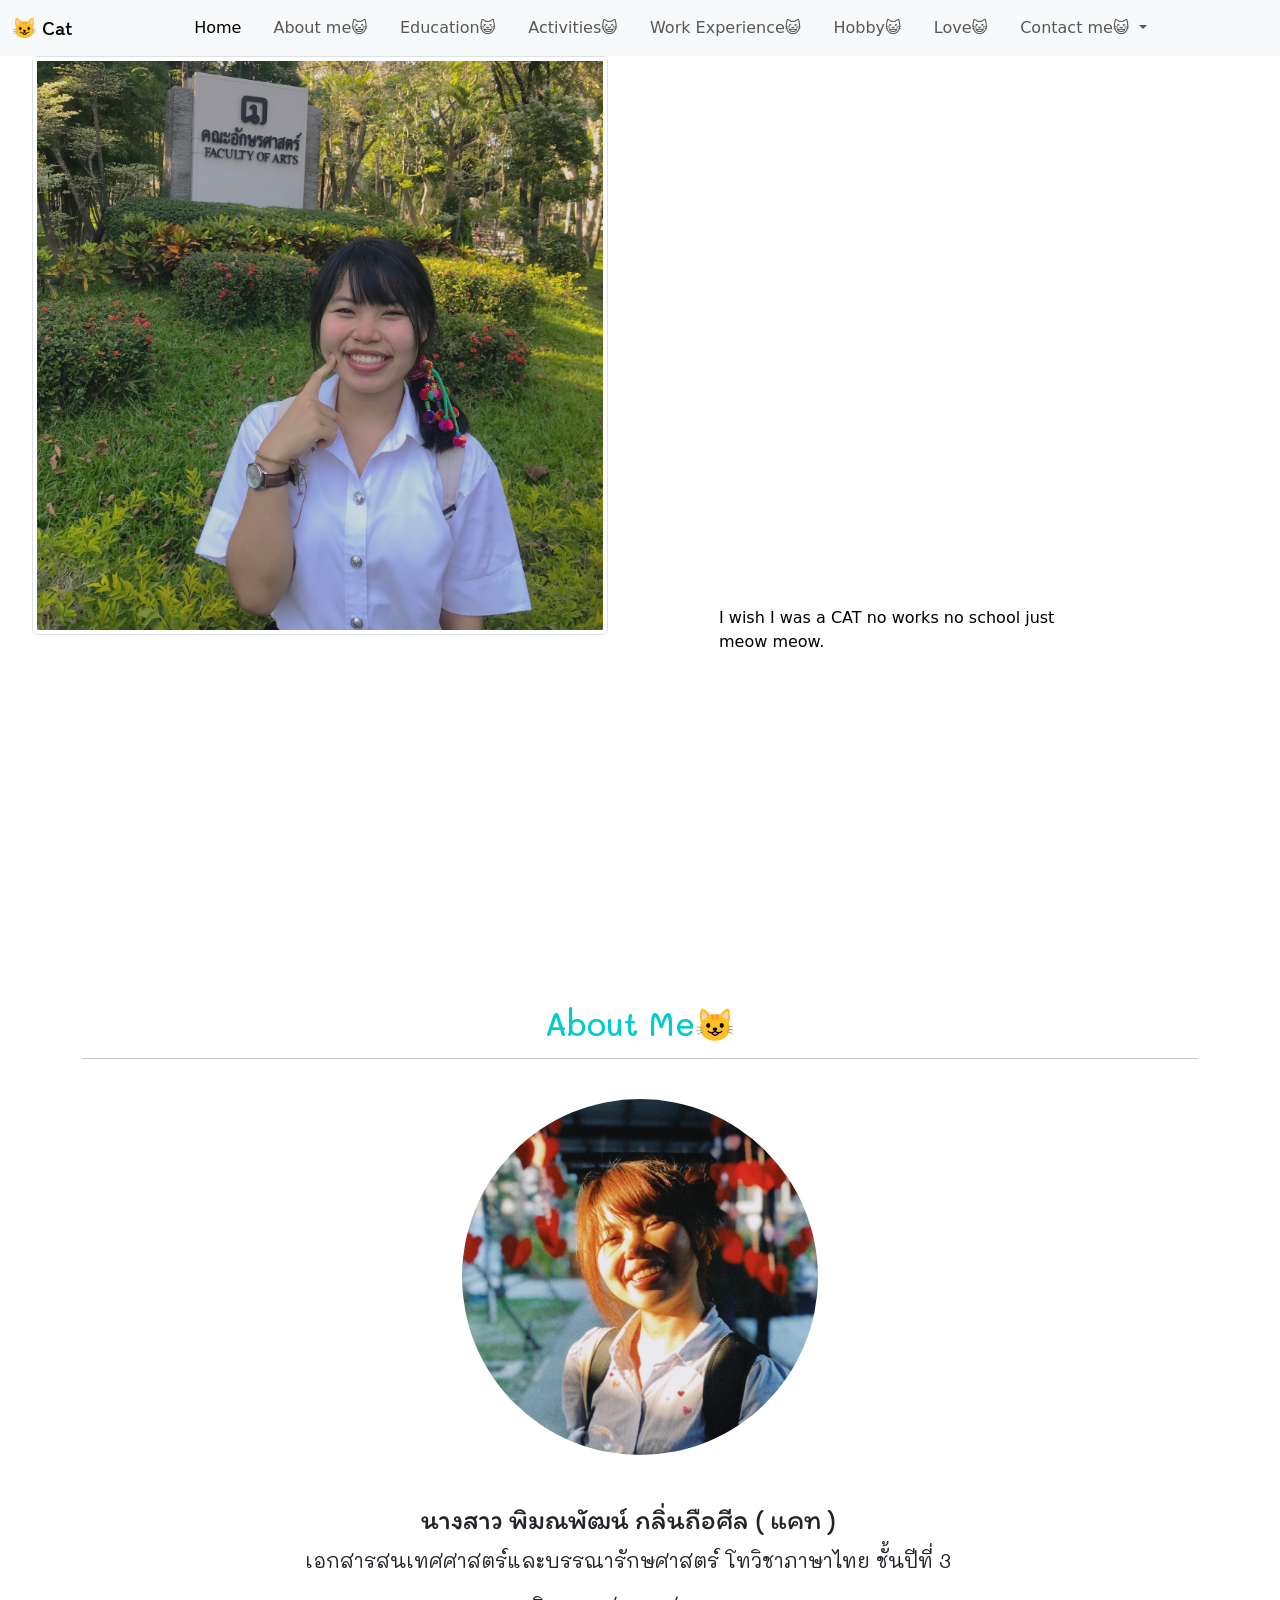
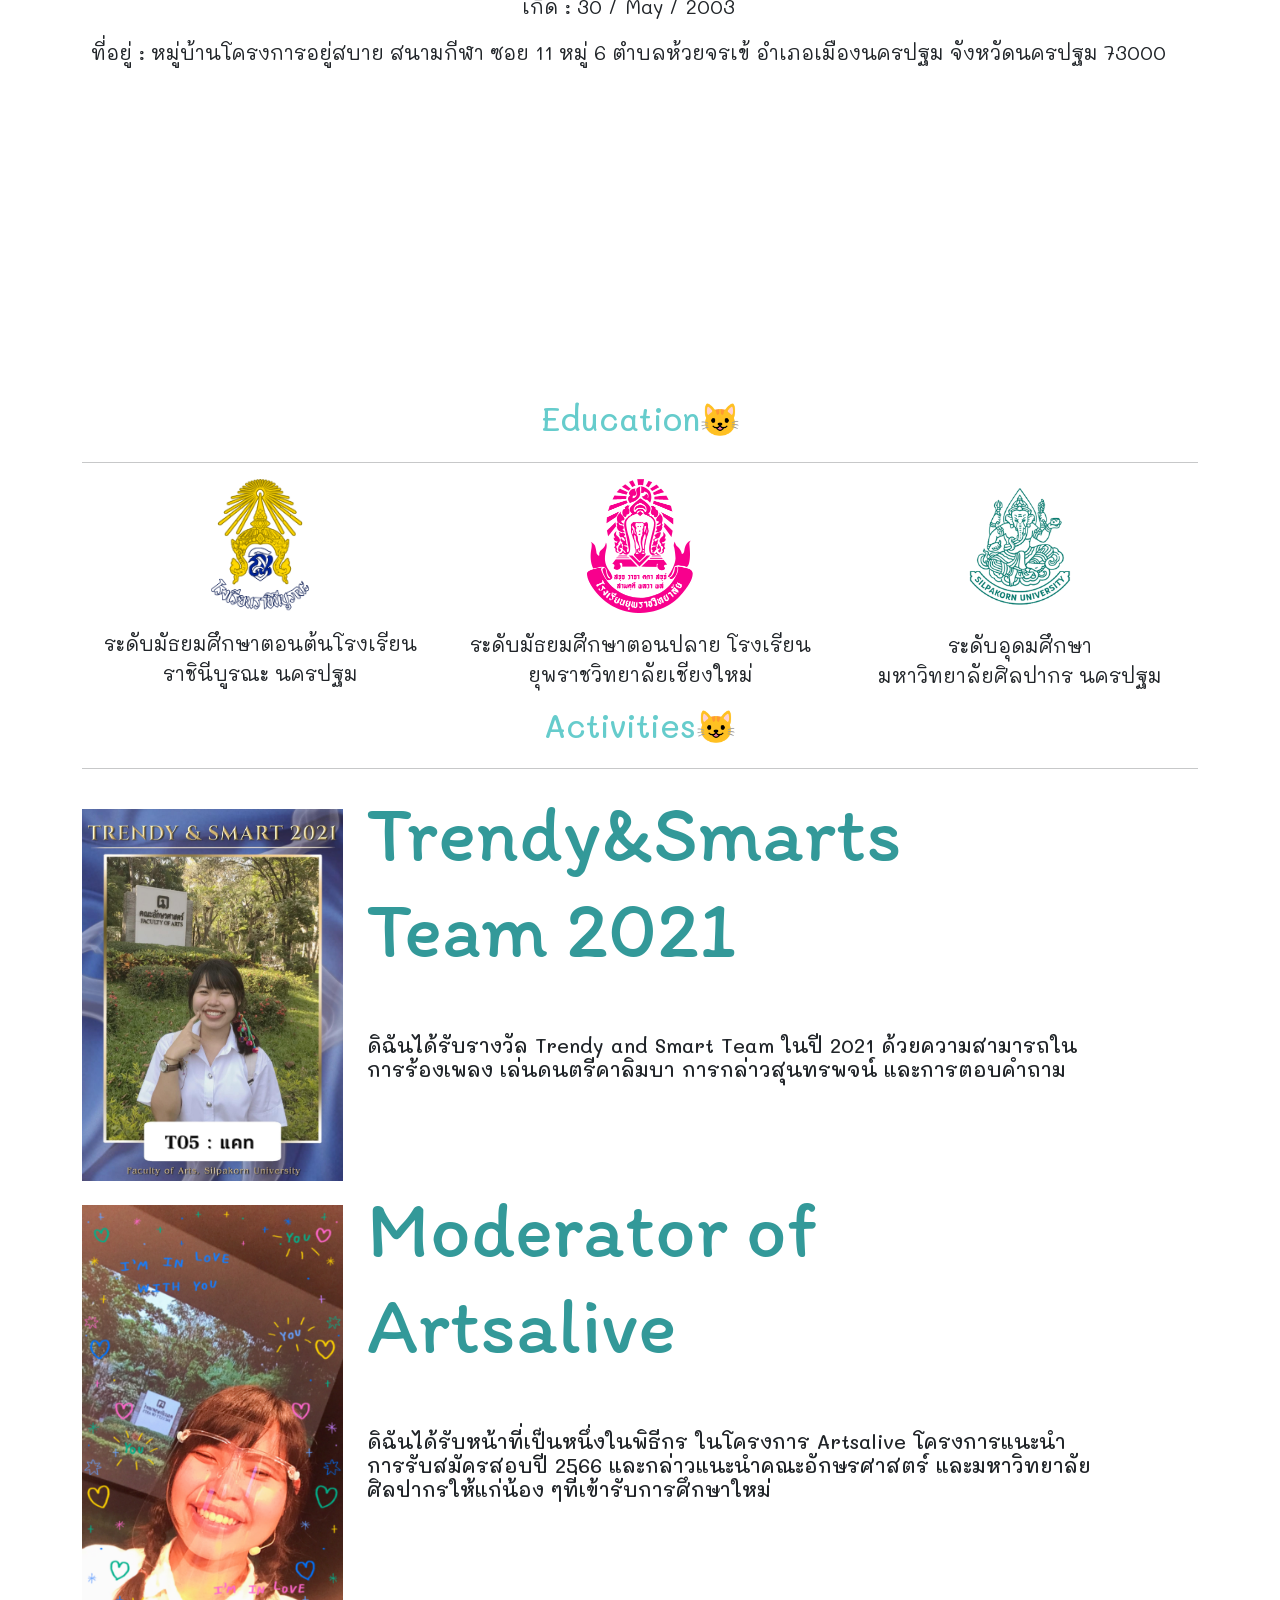
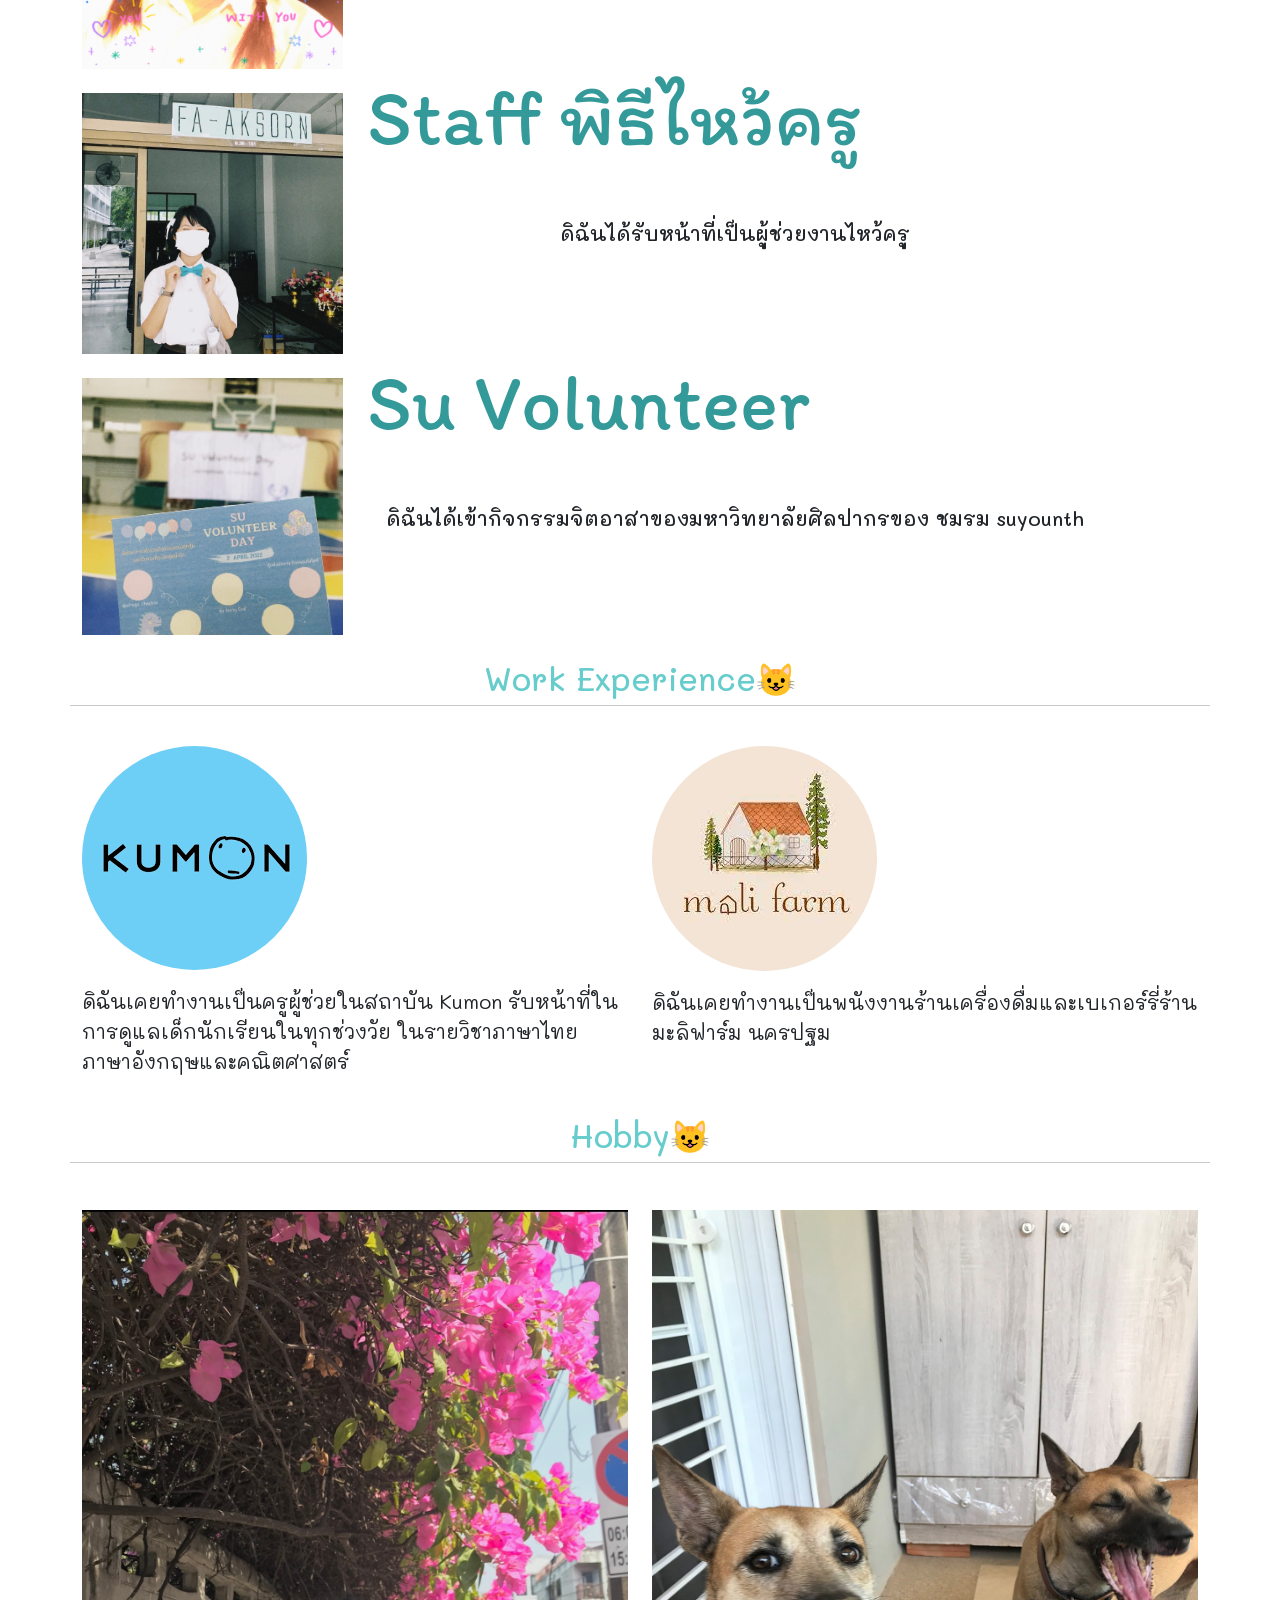
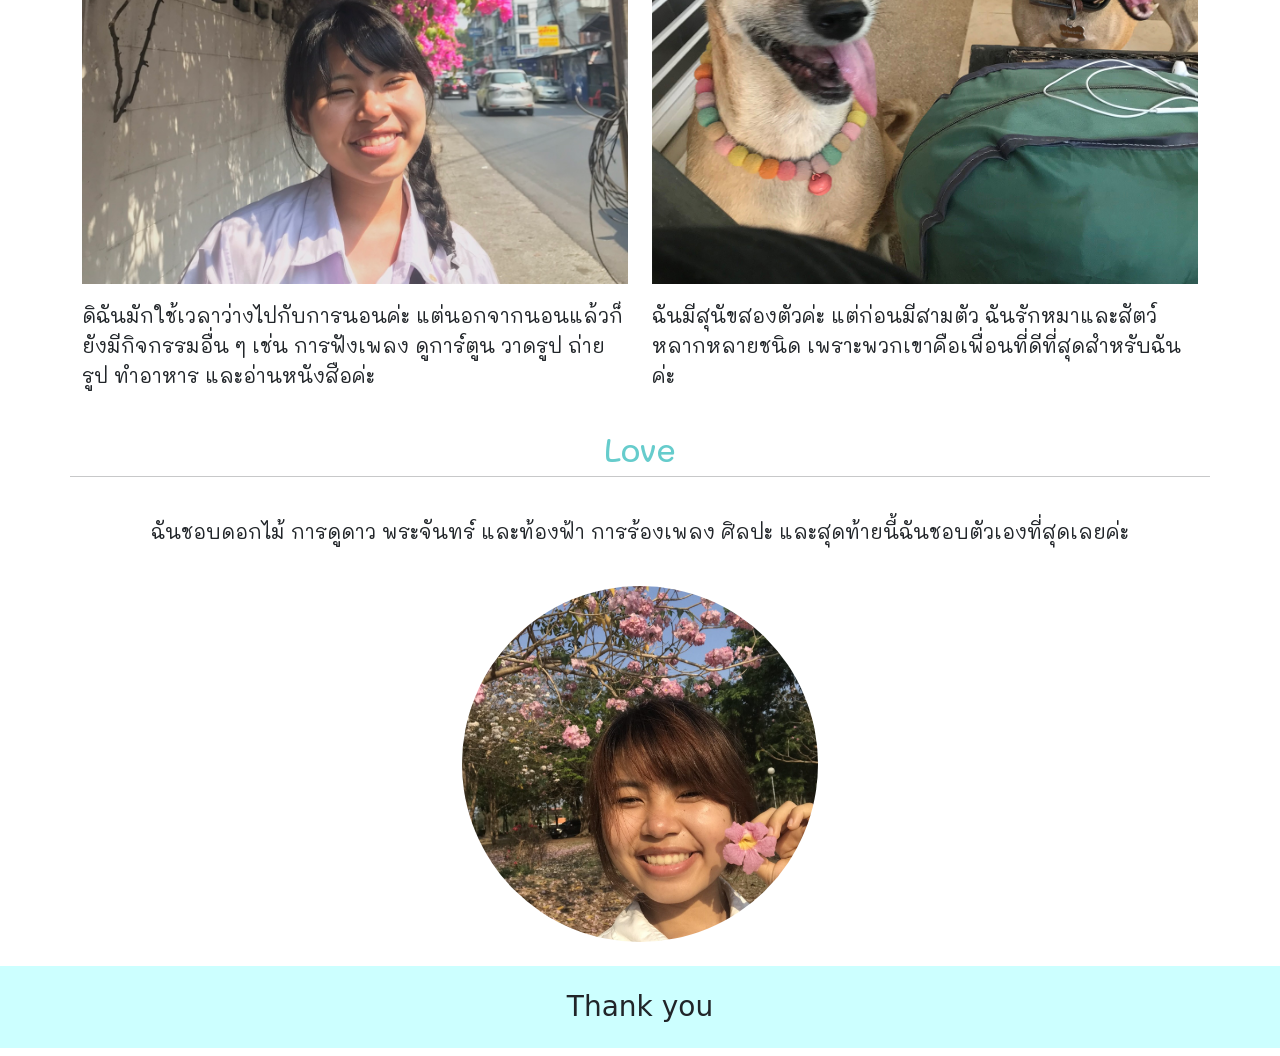
==== index.html @ d528d541 "version1" ====
<!DOCTYPE html>
<html lang="en">
  <head>
    <meta http-equiv="content-type" content="text/html; charset=utf-8">
    <meta name="viewport" content="width=device-width, initial-scale=1">
    <title>Rezume of Cat</title>
    <link href="https://cdn.jsdelivr.net/npm/bootstrap@5.3.2/dist/css/bootstrap.min.css"

      rel="stylesheet" integrity="sha384-T3c6CoIi6uLrA9TneNEoa7RxnatzjcDSCmG1MXxSR1GAsXEV/Dwwykc2MPK8M2HN"

      crossorigin="anonymous">
    <link type="text/css" rel="stylesheet" href="css/style.css">
    <link rel="preconnect" href="https://fonts.googleapis.com">
    <link rel="preconnect" href="https://fonts.gstatic.com" crossorigin="">
    <link href="https://fonts.googleapis.com/css2?family=Itim&amp;display=swap"

      rel="stylesheet">
    <link rel="preconnect" href="https://fonts.googleapis.com">
    <link rel="preconnect" href="https://fonts.gstatic.com" crossorigin="">
    <link href="https://fonts.googleapis.com/css2?family=Itim&amp;family=Mali:wght@500&amp;display=swap"

      rel="stylesheet">
  </head>
  <body>
    <nav class="navbar navbar-expand-lg navbar-light bg-light">
      <div class="container-fluid"> <a class="navbar-brand  font" href="#"> 😺
          Cat </a> <button class="navbar-toggler" type="button" data-bs-toggle="collapse"

          data-bs-target="#navbarNavAltMarkup" aria-controls="navbarNavAltMarkup"

          aria-expanded="false" aria-label="Toggle navigation"> <span class="navbar-toggler-icon"></span>
        </button>
        <div class="sidebar offcanvas offcanvas-start" id="navbarNavAltMarkup">
          <div class="navbar-nav">
            <ul class="navbar-nav justify-content-center flex-grow-1 pe-3">
              <li class="nav-item mx-2"> <a class="nav-link active" aria-current="page"

                  href="#home">Home</a> </li>
              <li class="nav-item mx-2"> <a class="nav-link" href="#aboutme">About
                  me😺</a> </li>
              <li class="nav-item mx-2"> <a class="nav-link" href="#edu">Education😺</a>
              </li>
              <li class="nav-item mx-2"> <a class="nav-link" href="#act">Activities😺</a>
              </li>
              <li class="nav-item mx-2"> <a class="nav-link" href="#work">Work
                  Experience😺</a> </li>
              <li class="nav-item mx-2"> <a class="nav-link" href="#hobby">Hobby😺</a>
              </li>
              <li class="nav-item mx-2"> <a class="nav-link" href="#love">Love😺</a>
              </li>
              <li class="nav-item dropdown mx-2"> <a class="nav-link dropdown-toggle"

                  href="#" id="navbarDropdownMenuLink" role="button" data-bs-toggle="dropdown"

                  aria-expanded="true"> Contact me😺 </a>
                <ul class="dropdown-menu" aria-labelledby="navbarDropdownMenuLink">
                  <li> <a class="dropdown-item mx-1" href="#"><img src="images/email.png"

                        alt="" class="img-fluid" width="10%">
                      Klinthuesin_p@su.ac.th </a> </li>
                  <hr>
                  <li><a class="dropdown-item" href="#"><img src="images/line.png"

                        alt="" class="img-fluid mx-1" width="10%">Pkkat30</a></li>
                  <hr>
                  <li><a class="dropdown-item" href="#"><img src="images/phone-call.png"

                        alt="" class="img-fluid  mx-1" width="10%">0121212121</a></li>
                </ul>
              </li>
            </ul>
          </div>
        </div>
      </div>
    </nav>
    <div class="bg">
      <div class="container-fluid">
        <div class="row text">
          <div class="col-6" style="text-align: center;"> <img src="images/IMG_6251.jpg"

              class="img-fluid img-thumbnail mx-auto d-block center" alt="1" title="1"><a

              name="home" id="home"></a></div>
          <div class="col-6">
            <h1 class="midtext" style="text-align: left;"> Phimonphat
              Klinthuesin</h1>
            <p class="midtext2" style="text-align: left;"> I wish I was a CAT no
              works no school just meow meow. </p>
          </div>
        </div>
      </div>
    </div>
    <div class="container mt-5">
      <h2 style="text-align: center; background-color: white;"><a id="aboutme"><span

            style="color: #00cccc;"> About Me😺 </span></a></h2>
      <hr> </div>
    <div class="bg2">
      <div class="container">
        <div class="row" style="text-align: center;">
          <div class="col-4"> </div>
          <div class="col-4 mt-4" style="text-align: center;"> <img src="images/dclassic%202566-02-15%20212607.236.JPG"

              class="circle img-fluid" alt="" width="100%"> </div>
          <div class="col-4"> </div>
          <div class="row my-5" style="text-align: center;">
            <h3 class="font">นางสาว พิมณพัฒน์ กลิ่นถือศีล ( แคท ) </h3>
            <p class="font2">เอกสารสนเทศศาสตร์และบรรณารักษศาสตร์ โทวิชาภาษาไทย
              ชั้นปีที่ 3 </p>
            <p class="font2">เกิด : 30 / May / 2003</p>
            <p class="font2"> ที่อยู่ : หมู่บ้านโครงการอยู่สบาย สนามกีฬา ซอย 11
              หมู่ 6 ตำบลห้วยจรเข้ อำเภอเมืองนครปฐม จังหวัดนครปฐม 73000 </p>
          </div>
        </div>
      </div>
    </div>
    <div class="container">
      <div class="row" style="text-align: center;">
        <h2 class="mt-4"> <a id="edu"><span style="color: #66cccc;">Education😺</span></a>
        </h2>
      </div>
      <hr>
      <div class="row">
        <div class="col-4" style="text-align: center;"> <img src="images/Rachineeburana_School_logo.png"

            class="img-fluid" alt="ๅ" title="ๅ" width="30%">
          <p class="font2 mt-3" style="text-align: center;">
            ระดับมัธยมศึกษาตอนต้นโรงเรียนราชินีบูรณะ นครปฐม</p>
        </div>
        <div class="col-4" style="text-align: center;"> <img src="images/yrc_logo.png"

            class="img-fluid" alt="1" title="1" width="30%">
          <p class="font2 mt-3" style="text-align: center;">
            ระดับมัธยมศึกษาตอนปลาย โรงเรียนยุพราชวิทยาลัยเชียงใหม่</p>
        </div>
        <div class="col-4" style="text-align: center;"> <img src="images/Silpakorn_University_Logo_02.png"

            class="img-fluid" alt="1" title="1" style="text-align: center;" width="38%">
          <p class="font2 mt-3" style="text-align: center;"> ระดับอุดมศึกษา <br>
            มหาวิทยาลัยศิลปากร นครปฐม</p>
        </div>
      </div>
      <div class="row" style="text-align: center;">
        <h2 style="text-align: center;"> <a id="act"><span style="color: #66cccc;">Activities😺</span></a>
        </h2>
      </div>
      <hr> </div>
    <div class="container">
      <div class="row">
        <div class=" mt-4 col-3"> <img src="images/IMG_7369.JPG" class="img-fluid"

            alt="11" title="11"></div>
        <div class="col-8 h2 font2"><span style="color: #339999;">
            <h1> Trendy&amp;Smarts Team 2021 </h1>
          </span> <br>
          <p class="mt-4 text2"> ดิฉันได้รับรางวัล Trendy and Smart Team ในปี
            2021 ด้วยความสามารถในการร้องเพลง เล่นดนตรีคาลิมบา การกล่าวสุนทรพจน์
            และการตอบคำถาม</p>
        </div>
        <div class="col-1"> </div>
      </div>
      <div class="row">
        <div class=" mt-4 col-3"><img src="images/F435AF2B-922D-4D1D-9047-F5ABEBE3564E.JPG"

            class="img-fluid" alt="2" title="2"></div>
        <div class="col-8 h2 font2"><span style="color: #339999;">
            <h1> Moderator of Artsalive </h1>
          </span> <br>
          <p class="mt-4 text2"> ดิฉันได้รับหน้าที่เป็นหนึ่งในพิธีกร ในโครงการ
            Artsalive โครงการแนะนำการรับสมัครสอบปี 2566
            และกล่าวแนะนำคณะอักษรศาสตร์ และมหาวิทยาลัยศิลปากรให้แก่น้อง
            ๆที่เข้ารับการศึกษาใหม่</p>
        </div>
      </div>
      <div class="row">
        <div class=" mt-4 col-3"><img src="images/C83089A1-8E80-4D71-9F7D-AB885916474B.JPG"

            class="img-fluid" alt="3" title="3"></div>
        <div class="col-8 h2 font2"><span style="color: #339999;">
            <h1> Staff พิธีไหว้ครู </h1>
          </span> <br>
          <p class="mt-4 text2"> ดิฉันได้รับหน้าที่เป็นผู้ช่วยงานไหว้ครู </p>
        </div>
      </div>
      <div class="row">
        <div class=" mt-4 col-3"><img src="images/IMG_3889.jpg" class="img-fluid"

            alt="1" title="1"></div>
        <div class="col-8 h2
                    font2"><span style="color: #339999;">
            <h1> Su Volunteer </h1>
          </span> <br>
          <p class="mt-4 text2">
            ดิฉันได้เข้ากิจกรรมจิตอาสาของมหาวิทยาลัยศิลปากรของ ชมรม suyounth </p>
        </div>
      </div>
      <div class="row" style="text-align: center;">
        <h2 style="text-align: center;" class="mt-4"> <a id="work"><span style="color: #66cccc;">Work
              Experience😺</span></a> </h2>
        <hr> </div>
      <div class="row">
        <div class="mt-4 col-6"> <img src="images/IMG_7362.PNG" class="circle img-fluid"

            alt="1" title="1"><br>
          <p class="mt-3 font2"> ดิฉันเคยทำงานเป็นครูผู้ช่วยในสถาบัน Kumon
            รับหน้าที่ในการดูแลเด็กนักเรียนในทุกช่วงวัย ในรายวิชาภาษาไทย
            ภาษาอังกฤษและคณิตศาสตร์ </p>
        </div>
        <div class="mt-4 col-6"><img src="images/IMG_7363.JPG" class="circle img-fluid"

            alt="2" title="2"><br>
          <p class="mt-3 font2">
            ดิฉันเคยทำงานเป็นพนังงานร้านเครื่องดื่มและเบเกอร์รี่ร้านมะลิฟาร์ม
            นครปฐม </p>
        </div>
      </div>
      <div class="row" style="text-align: center;">
        <h2 style="text-align: center;" class="mt-4"> <a id="hobby"><span style="color: #66cccc;">Hobby😺</span></a>
        </h2>
        <hr><br>
      </div>
      <div class="row">
        <div class="mt-4 col-6"><img src="images/IMG_3855.jpg" class="img-fluid"

            alt="1" title="1">
          <p class="pt-3 font2"> ดิฉันมักใช้เวลาว่างไปกับการนอนค่ะ
            แต่นอกจากนอนแล้วก็ยังมีกิจกรรมอื่น ๆ เช่น การฟังเพลง ดูการ์ตูน
            วาดรูป ถ่ายรูป ทำอาหาร และอ่านหนังสือค่ะ </p>
        </div>
        <div class="mt-4 col-6"><img src="images/tongdee.jpg" class="img-fluid"

            cl="">
          <p class="pt-3 font2"> ฉันมีสุนัขสองตัวค่ะ แต่ก่อนมีสามตัว
            ฉันรักหมาและสัตว์หลากหลายชนิด
            เพราะพวกเขาคือเพื่อนที่ดีที่สุดสำหรับฉันค่ะ </p>
        </div>
      </div>
      <div class="row" style="text-align: center;">
        <h2 style="text-align: center;" class="mt-4"> <a id="love"><span style="color: #66cccc;">Love</span></a>
        </h2>
        <hr><br>
        <p class="pt-3 font2"> ฉันชอบดอกไม้ การดูดาว พระจันทร์ และท้องฟ้า
          การร้องเพลง ศิลปะ และสุดท้ายนี้ฉันชอบตัวเองที่สุดเลยค่ะ </p>
      </div>
      <div class="row">
        <div class="col-4"> </div>
        <div class="col-4 mt-4" style="text-align: center;"> <img src="images/IMG_3892.jpg"

            class="circle img-fluid" width="100%"> </div>
        <div class="col-4"> </div>
      </div>
    </div>
    <script src="https://cdn.jsdelivr.net/npm/bootstrap@5.3.2/dist/js/bootstrap.bundle.min.js"

integrity="sha384-C6RzsynM9kWDrMNeT87bh95OGNyZPhcTNXj1NW7RuBCsyN/o0jlpcV8Qyq46cDfL"

crossorigin="anonymous"></script>
    <footer class="page-footer mt-4">
      <h3 style="text-align: center;" class="py-4"> Thank you </h3>
    </footer>
  </body>
</html>
---- css/style.css ----
.bg{background-image: url("../images/IMG_7397.jpg");
height: 100vh;
width: 100%;
  background-size: cover;
}

.bg2{background-image: url("../images/IMG_7398.jpg");
height: 100vh;
width: 100%;
background-size: cover;
}

.font {font-family: 'Itim', cursive;
}

.center {
    display: block;
  margin: auto;
  width: 93.5%;
  vertical-align: middle;
display: flex;
justify-content: center;
 align-items: center;
  margin-top: 0;
}

.midtext { margin-left: 10px;
  color:white;
  position: absolute;
  top: 50%;
  left: 70%;
  -ms-transform: translate(-50%, -50%);
  transform: translate(-50%, -50%); }

.midtext2 { margin-left: 10px;
  color: black;


  position: absolute;
  top: 70%;
  left: 70%;
  -ms-transform: translate(-50%, -50%);
  transform: translate(-50%, -50%); }

h1 {font-family: 'Itim', cursive;
  font-size: 80px;}
  
h2{ font-family: 'Mali', cursive;}

.circle {
  border-radius: 50%;
}

.font2 { font-family: 'Mali', cursive;
  font-size: 20px;
}

.text2 {    vertical-align: middle;
display: flex;
justify-content: center;
 align-items: center; }

.cream {background-color: #D9EAE4; }

.page-footer {
        background-color: #ccffff;
    }
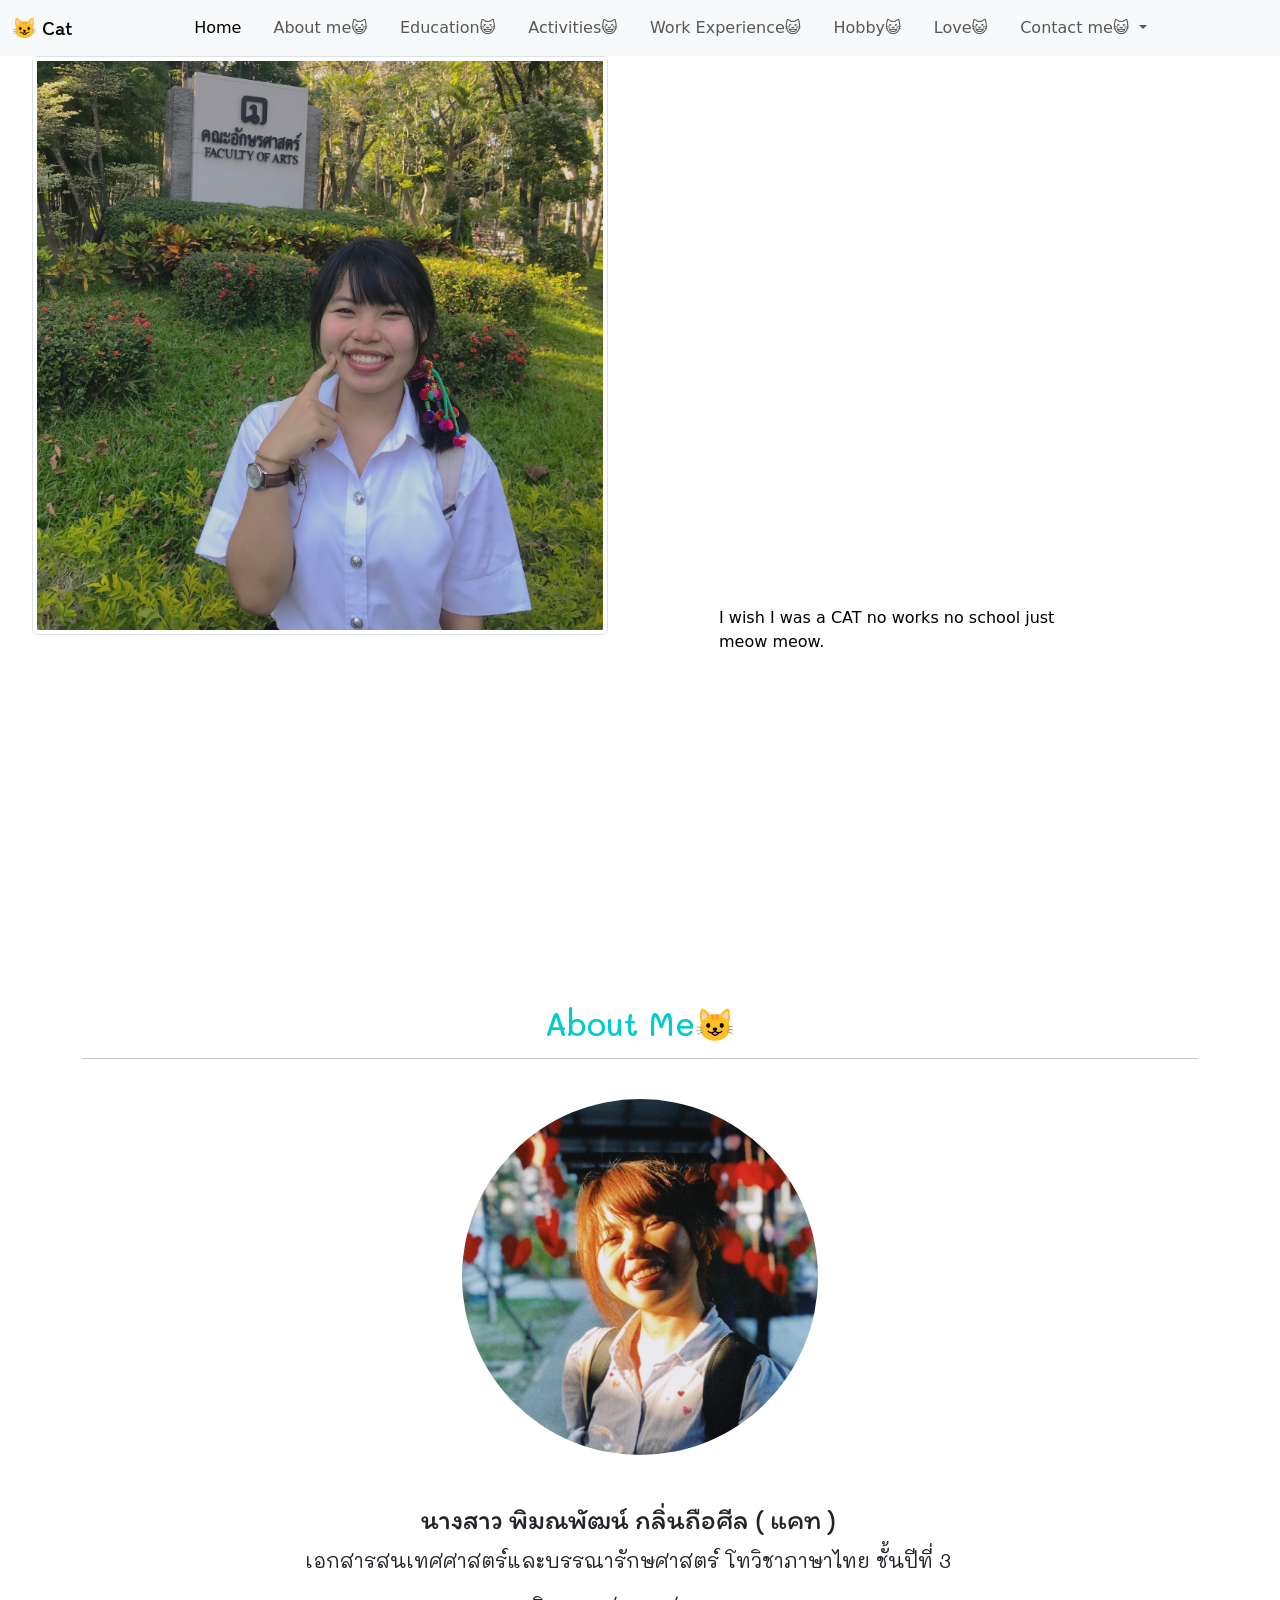
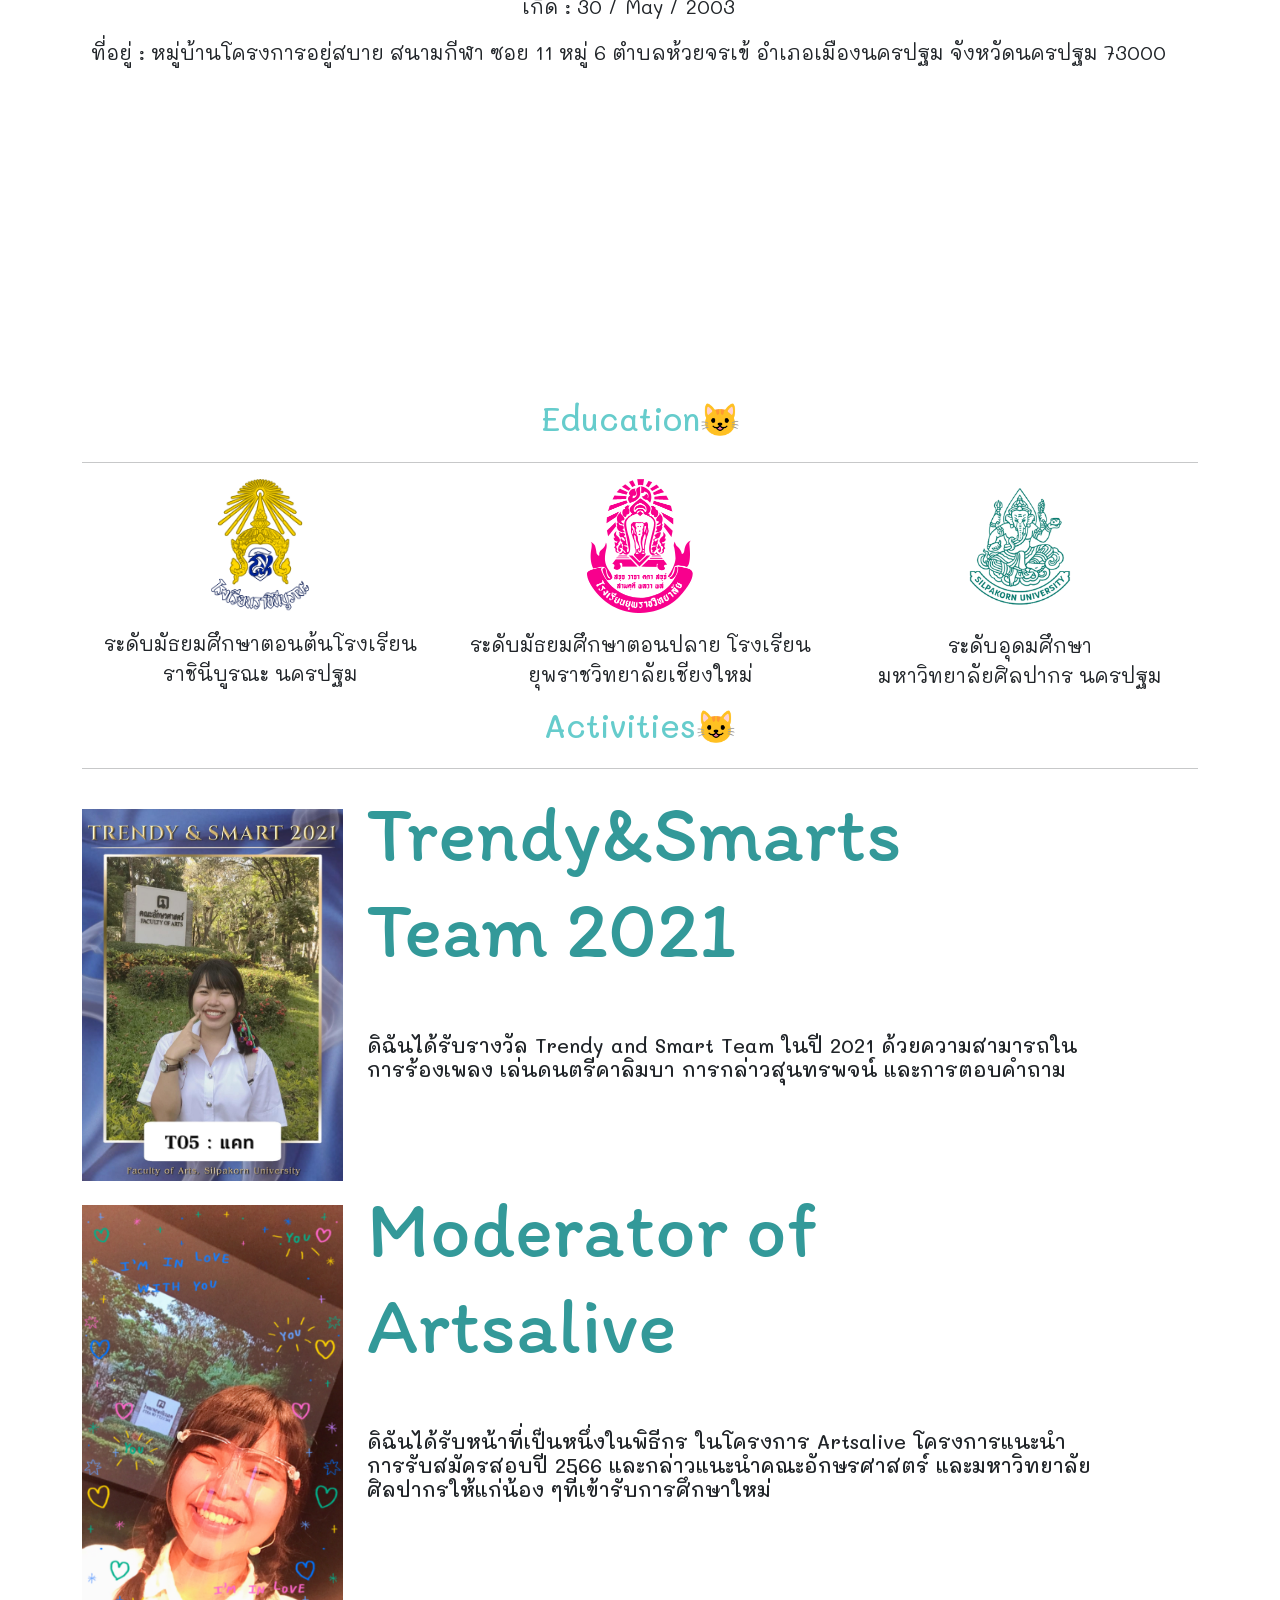
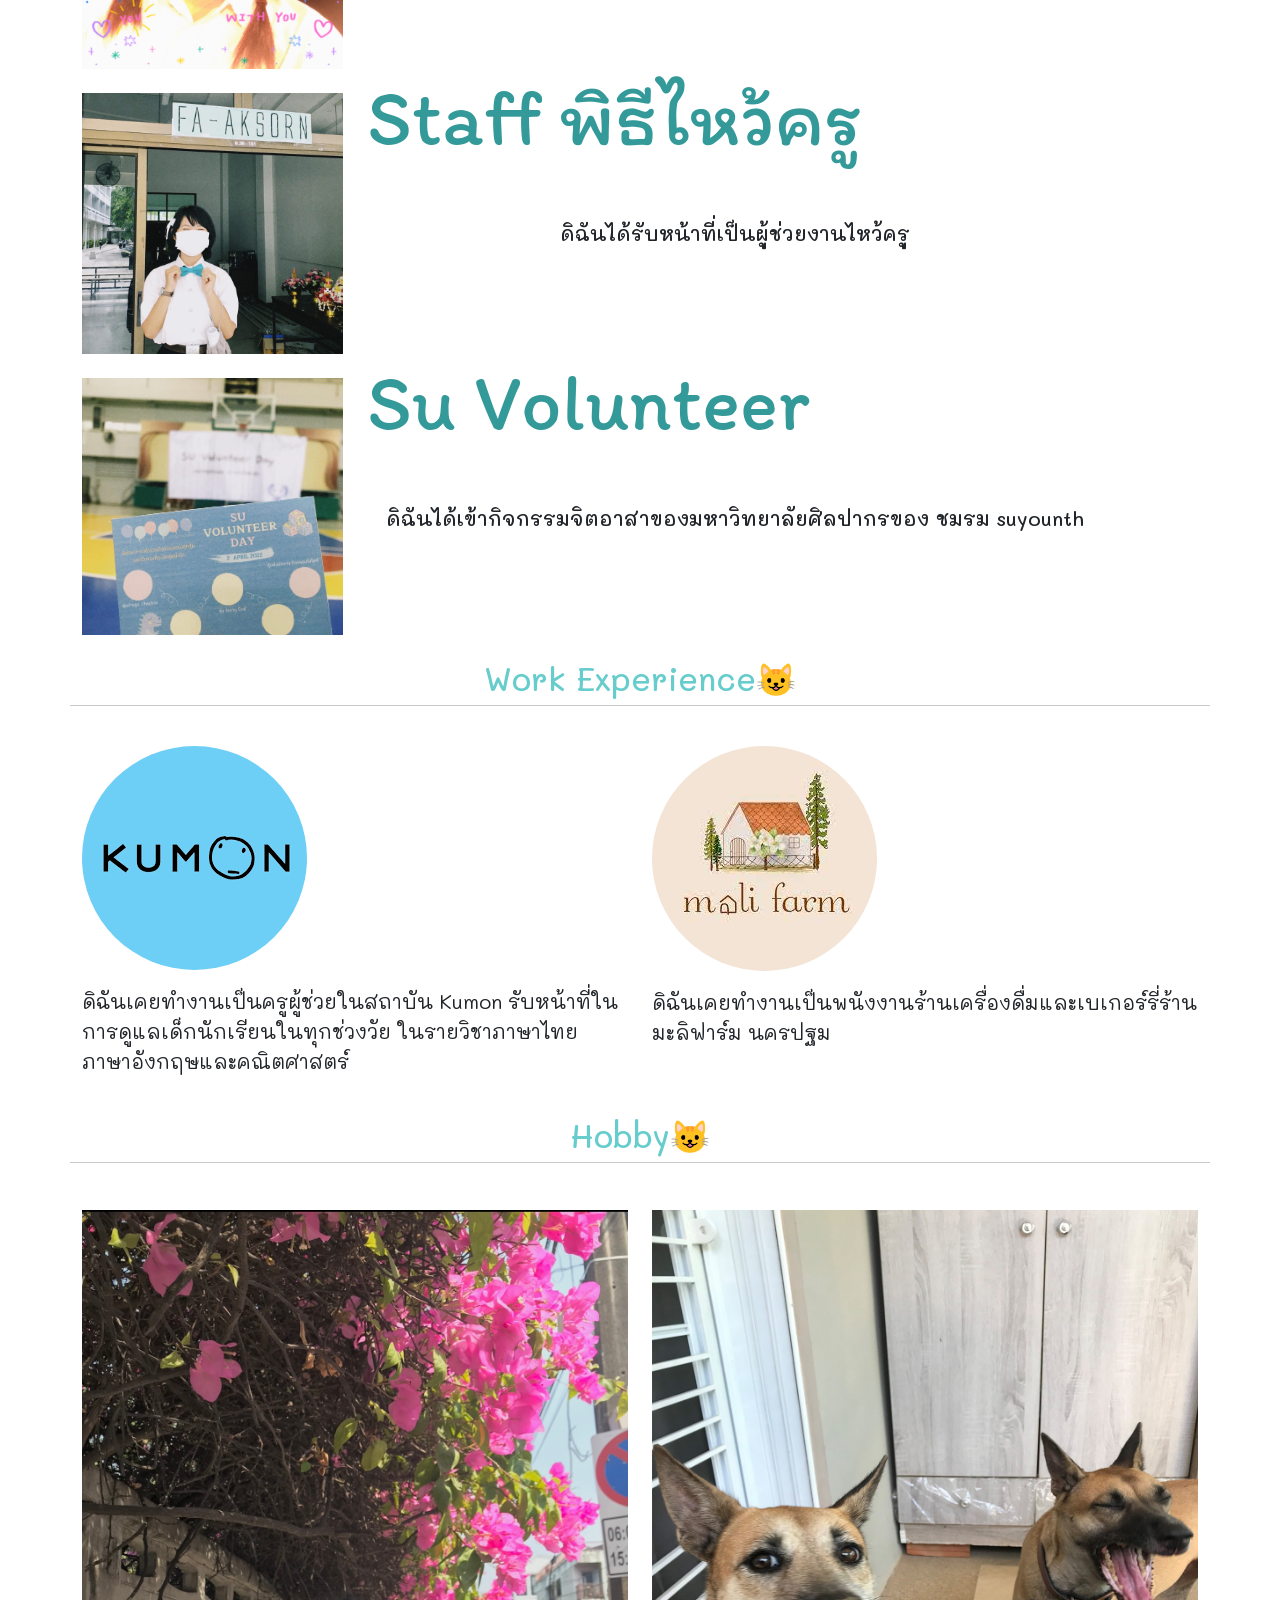
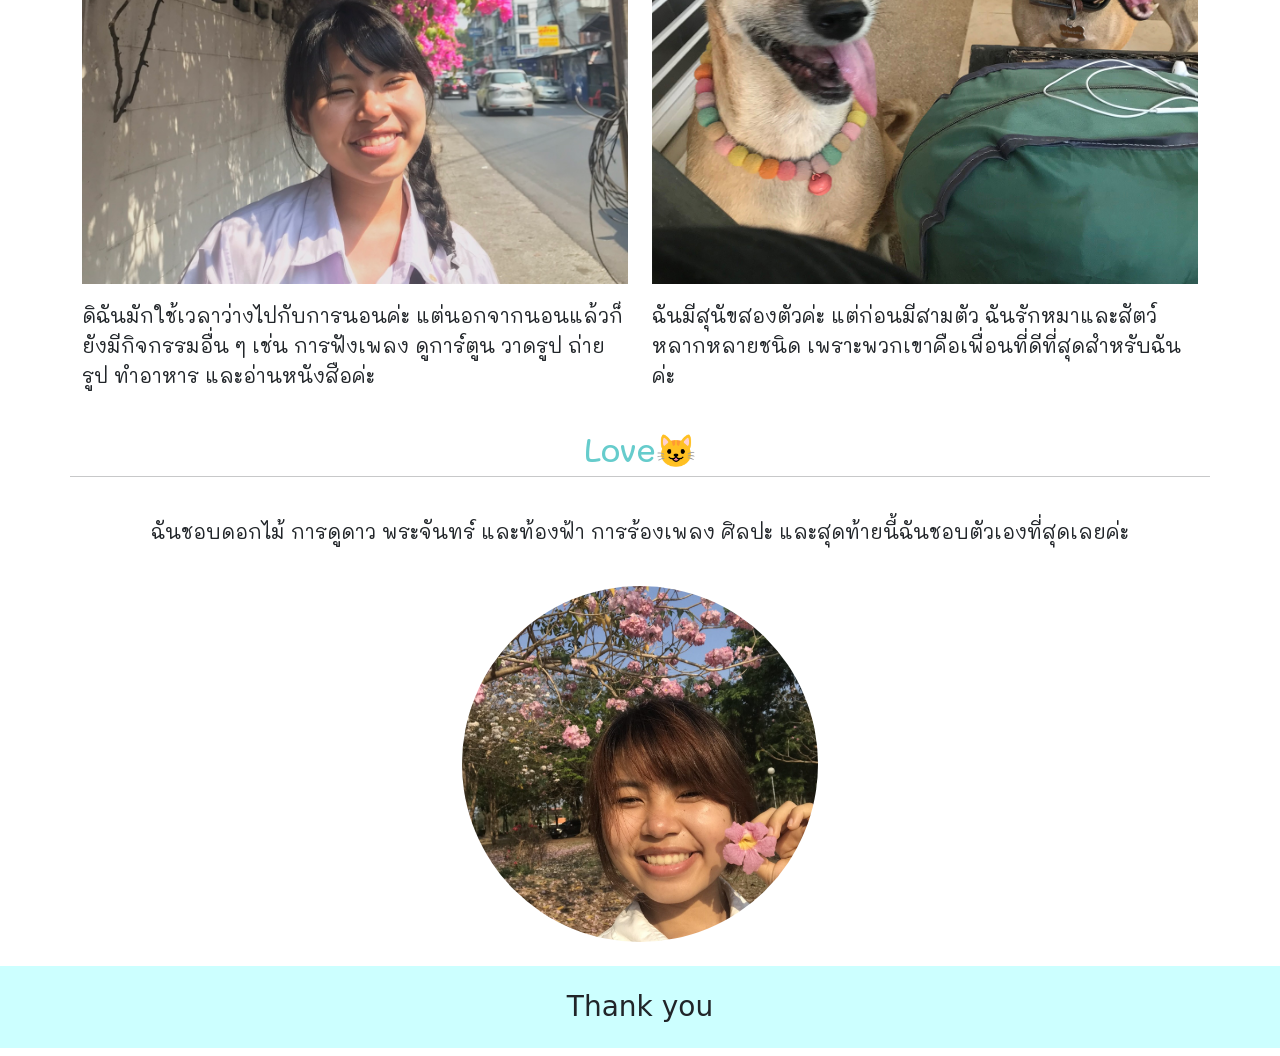
==== commit d9f7aa89: "Ver2 Add new" ====
--- a/index.html
+++ b/index.html
@@ -236,7 +236,7 @@
         </div>
       </div>
       <div class="row" style="text-align: center;">
-        <h2 style="text-align: center;" class="mt-4"> <a id="love"><span style="color: #66cccc;">Love</span></a>
+        <h2 style="text-align: center;" class="mt-4"> <a id="love"><span style="color: #66cccc;">Love😺</span></a>
         </h2>
         <hr><br>
         <p class="pt-3 font2"> ฉันชอบดอกไม้ การดูดาว พระจันทร์ และท้องฟ้า
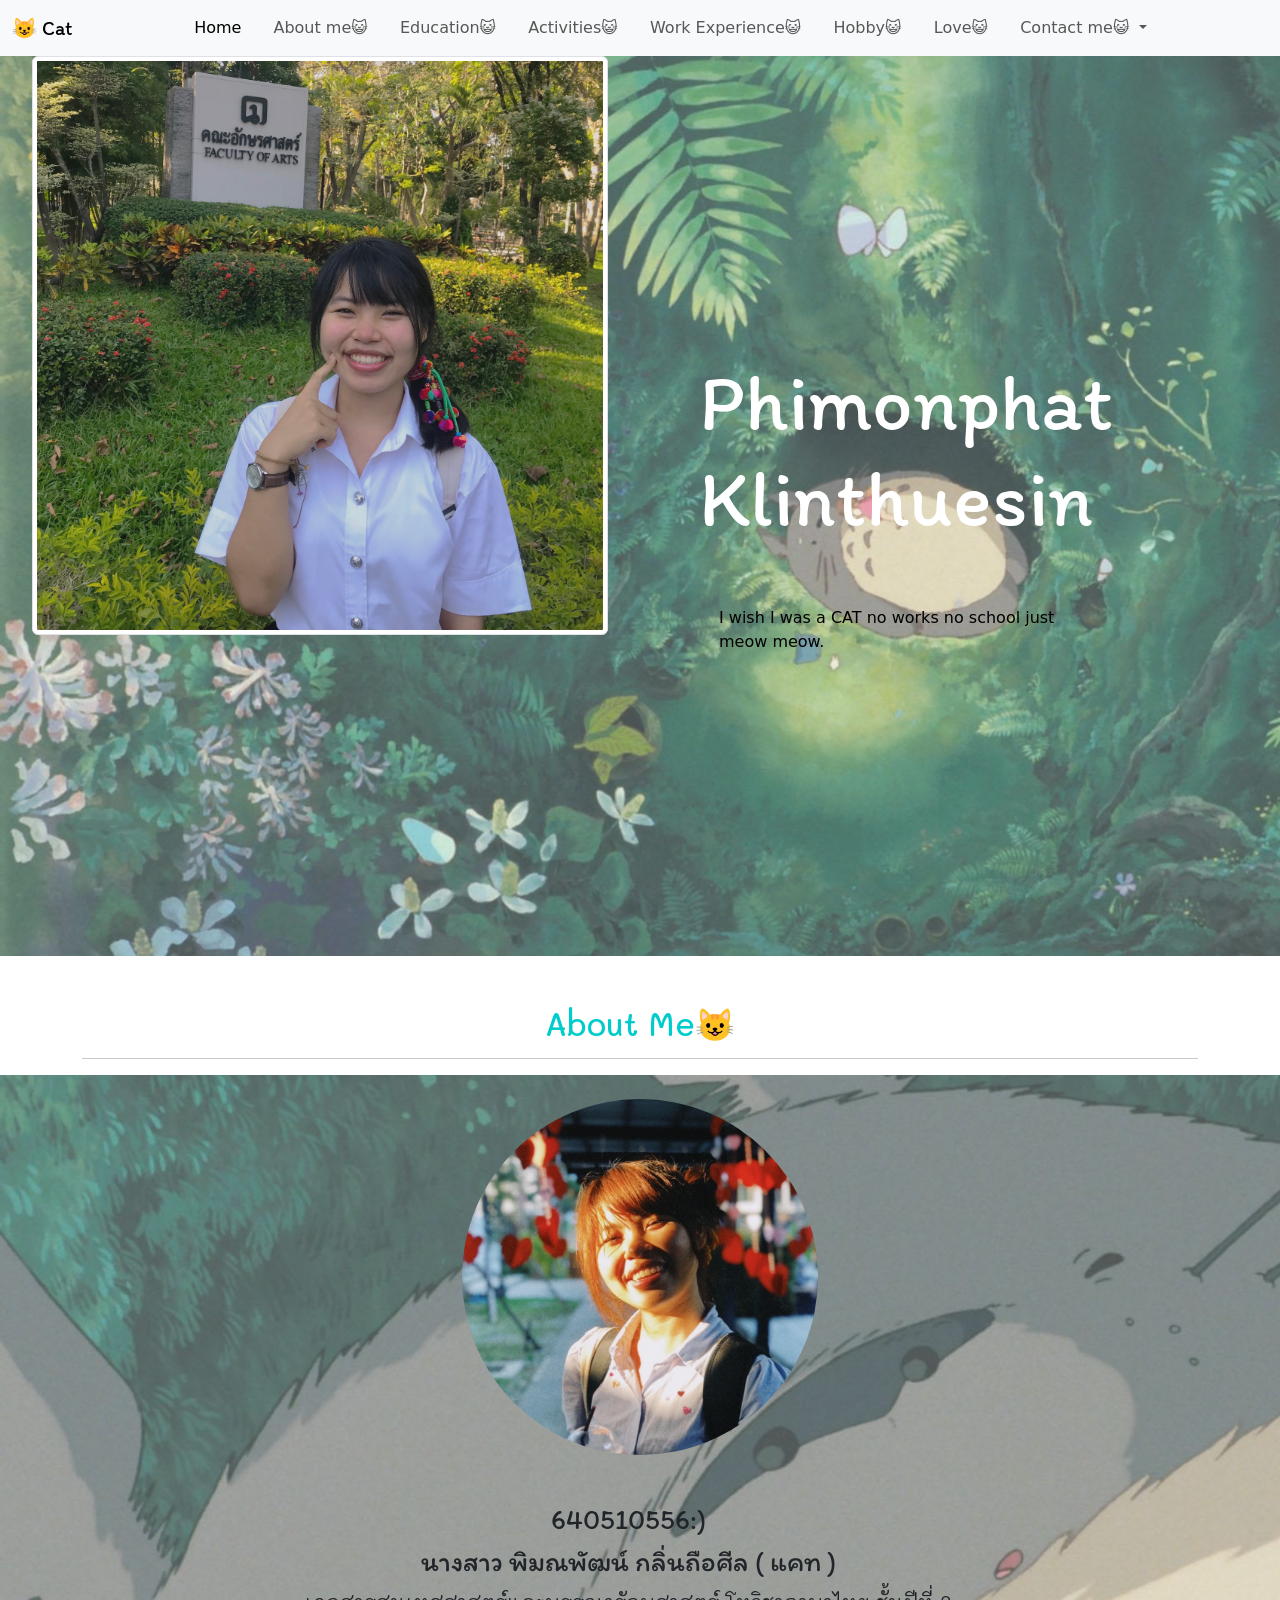
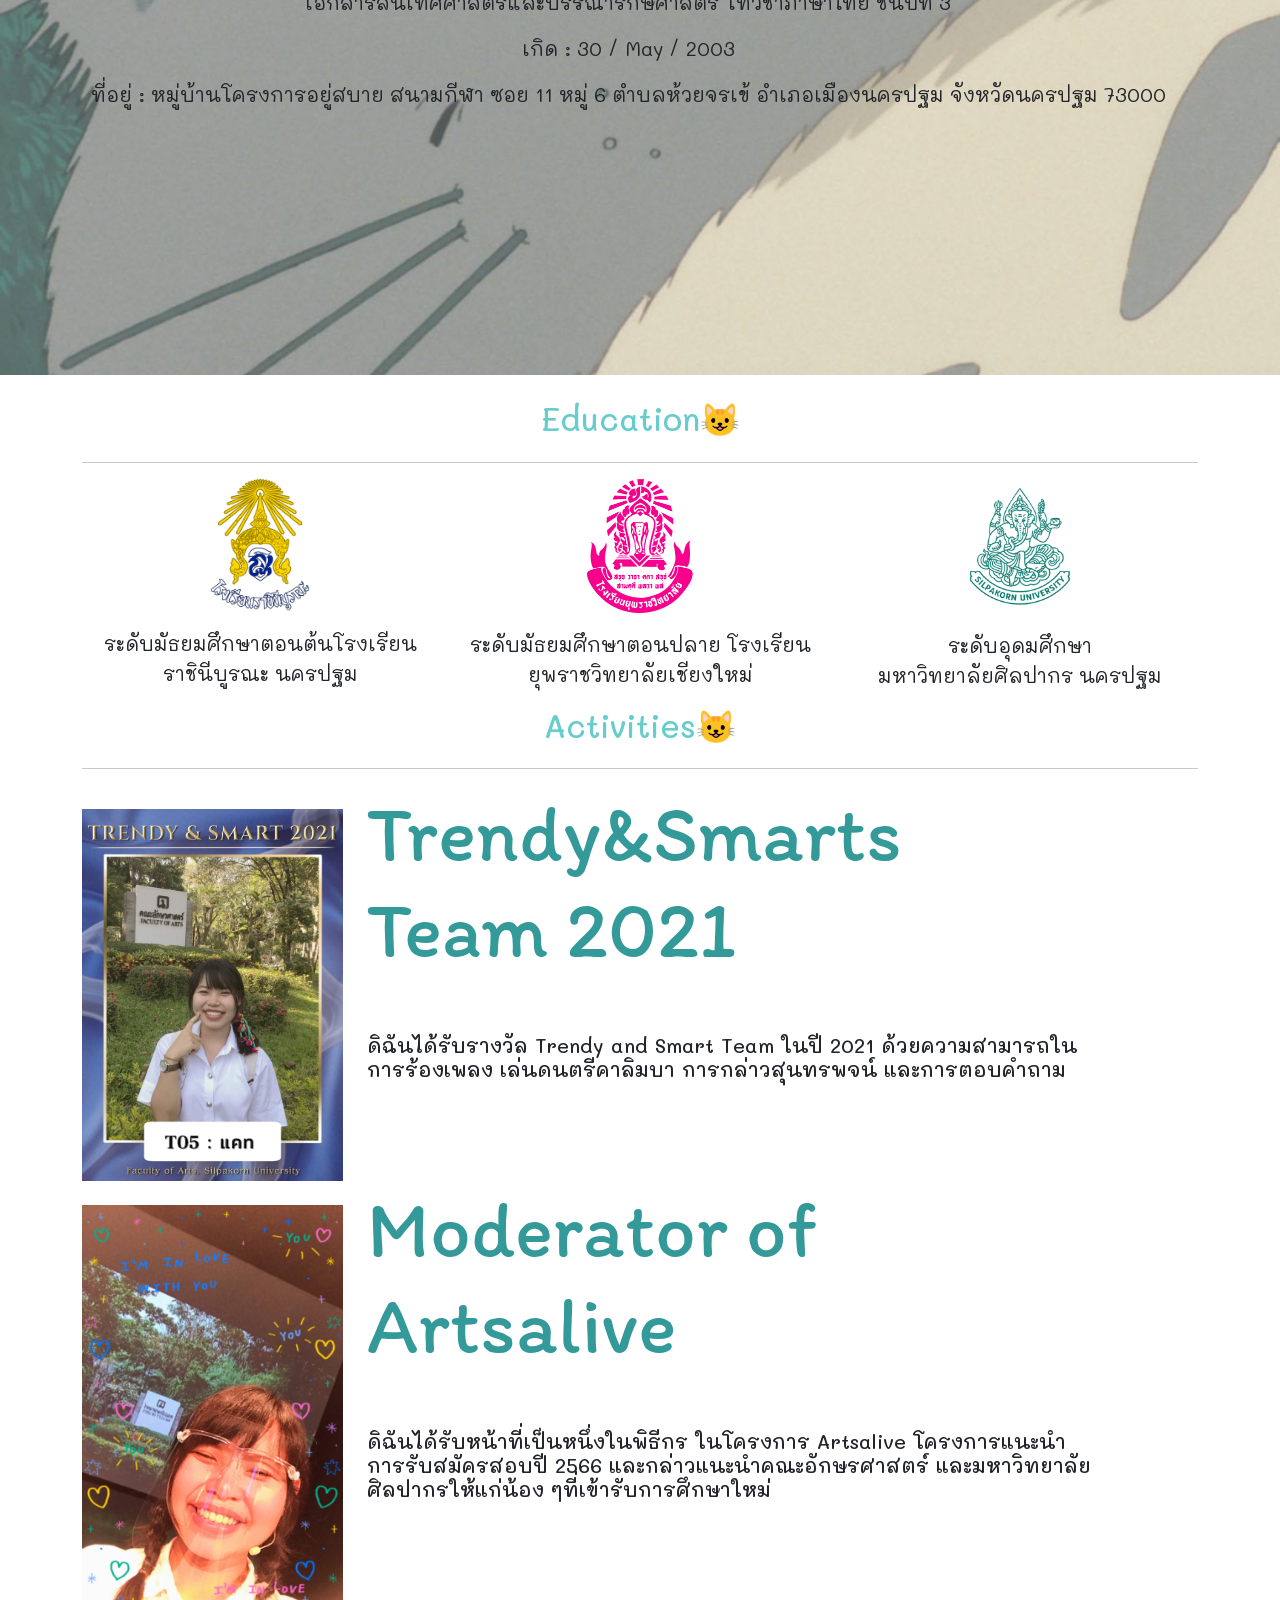
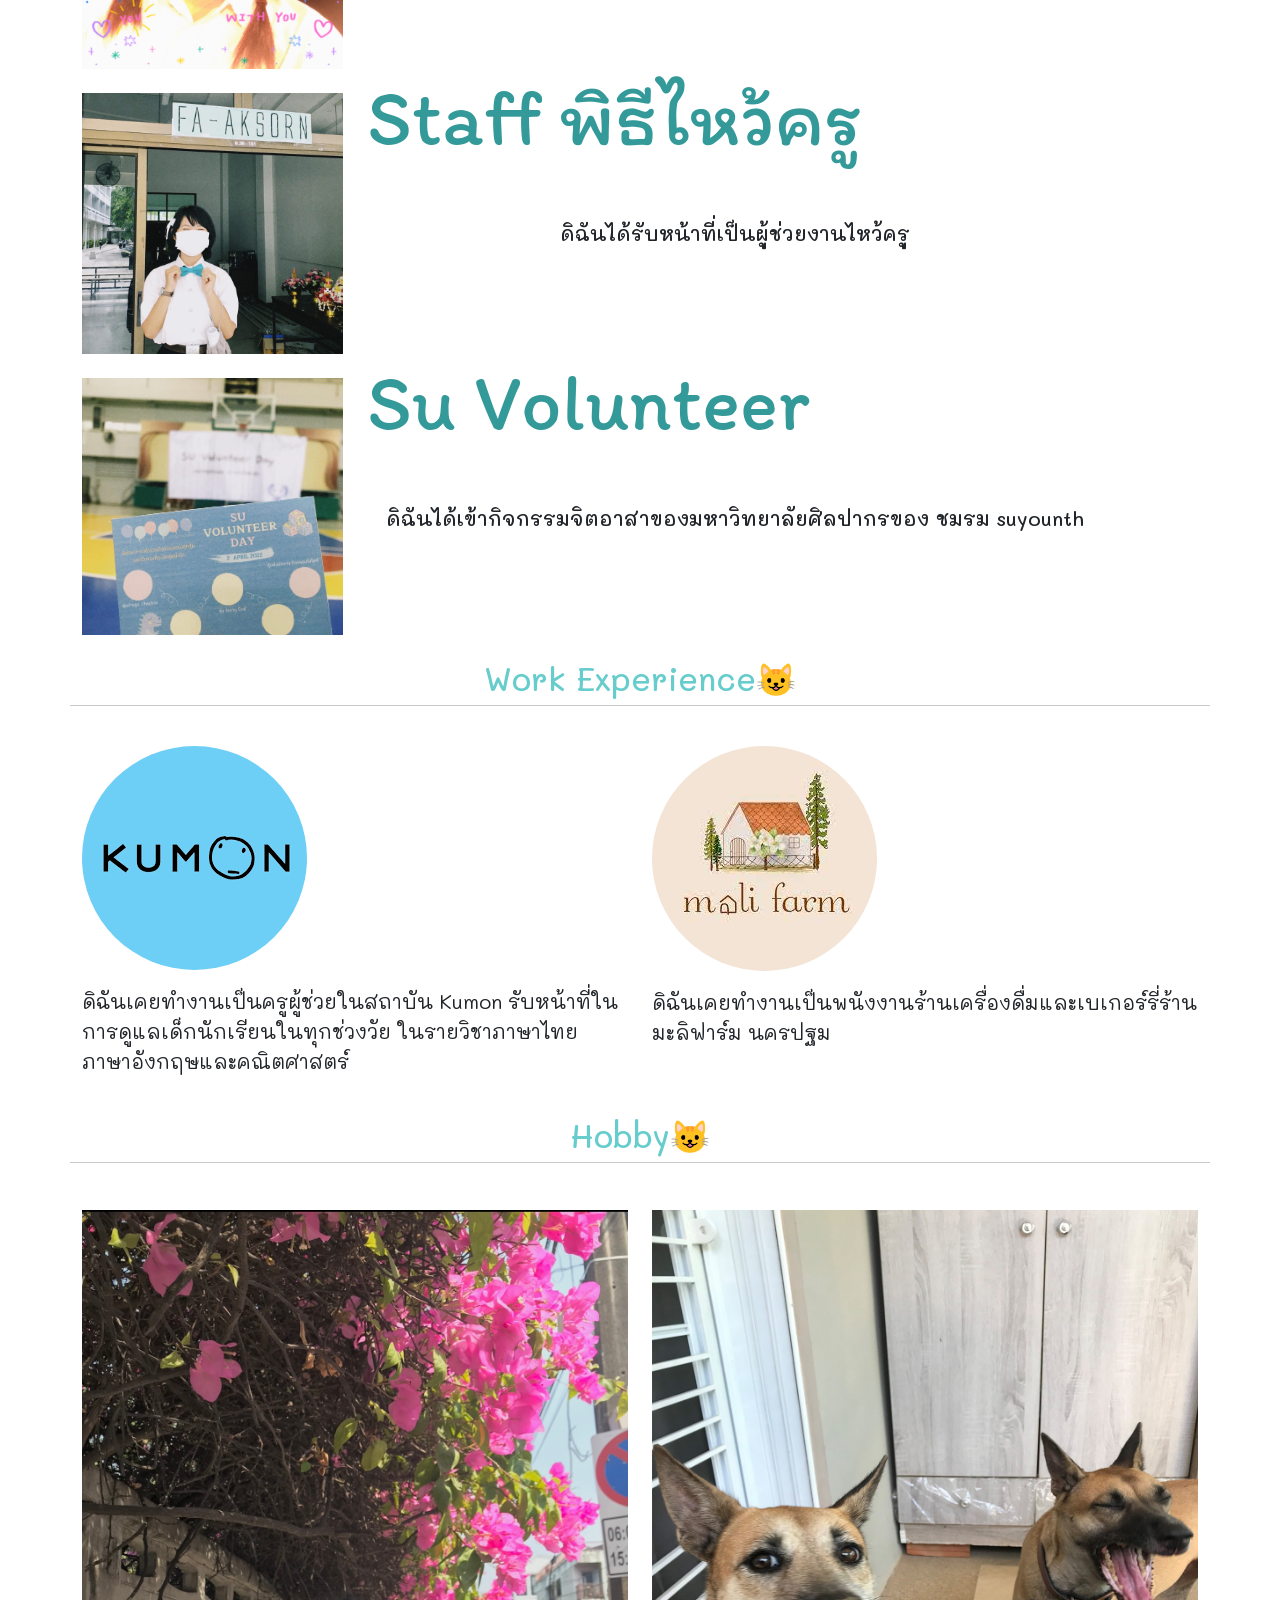
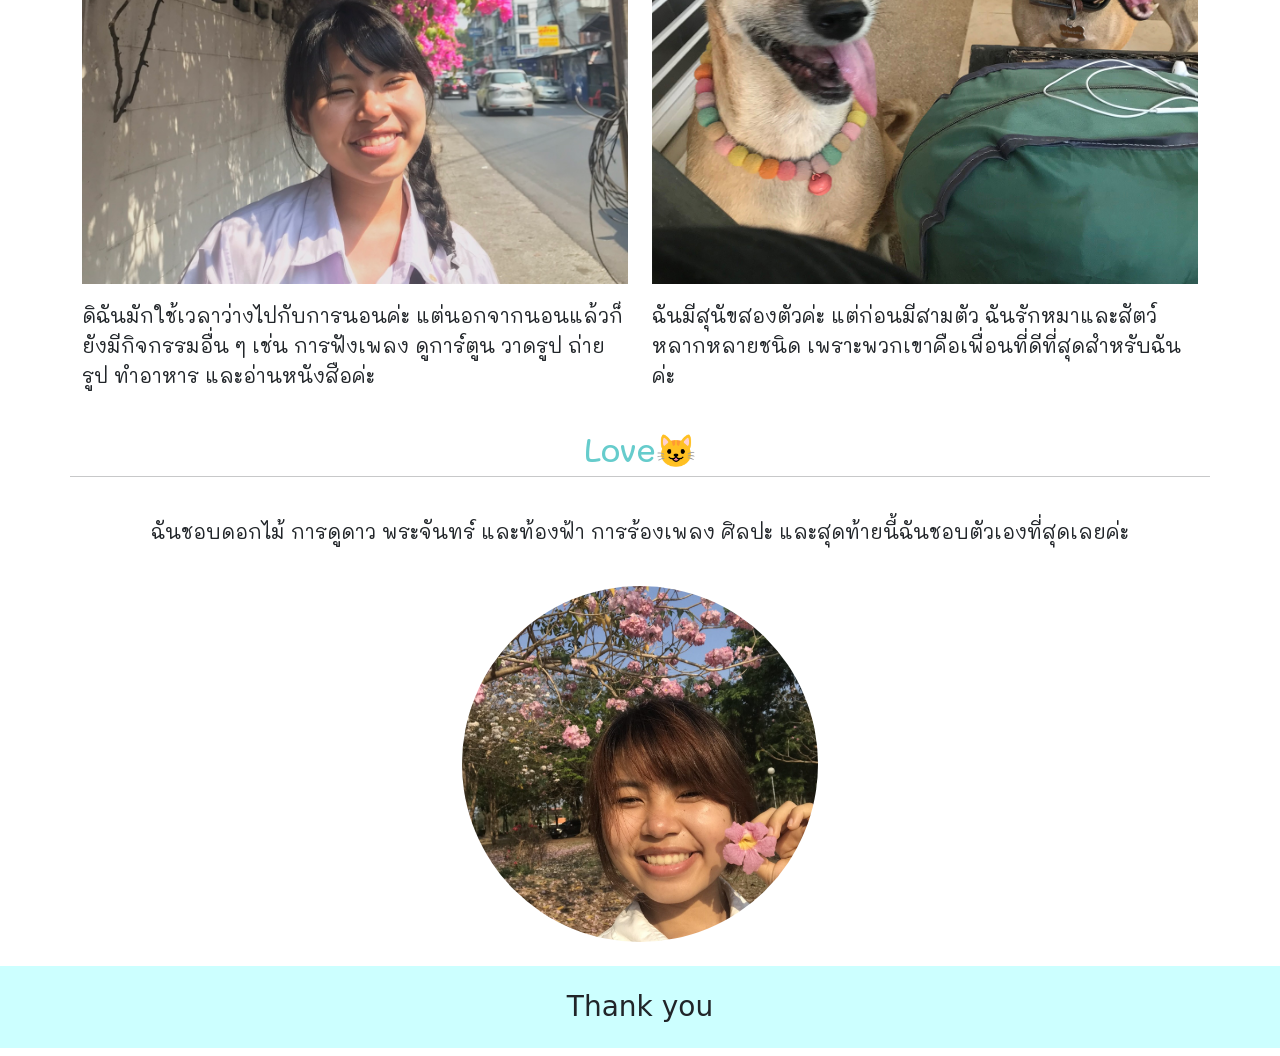
==== commit 911a93ae: "index" ====
--- a/index.html
+++ b/index.html
@@ -104,6 +104,7 @@
               class="circle img-fluid" alt="" width="100%"> </div>
           <div class="col-4"> </div>
           <div class="row my-5" style="text-align: center;">
+               <h3 class="font">640510556:) </h3>
             <h3 class="font">นางสาว พิมณพัฒน์ กลิ่นถือศีล ( แคท ) </h3>
             <p class="font2">เอกสารสนเทศศาสตร์และบรรณารักษศาสตร์ โทวิชาภาษาไทย
               ชั้นปีที่ 3 </p>
--- a/css/style.css
+++ b/css/style.css
@@ -1,10 +1,10 @@
-.bg{background-image: url("../images/IMG_7397.jpg");
+.bg{background-image: url("../images/IMG_7397.JPG");
 height: 100vh;
 width: 100%;
   background-size: cover;
 }
 
-.bg2{background-image: url("../images/IMG_7398.jpg");
+.bg2{background-image: url("../images/IMG_7398.JPG");
 height: 100vh;
 width: 100%;
 background-size: cover;
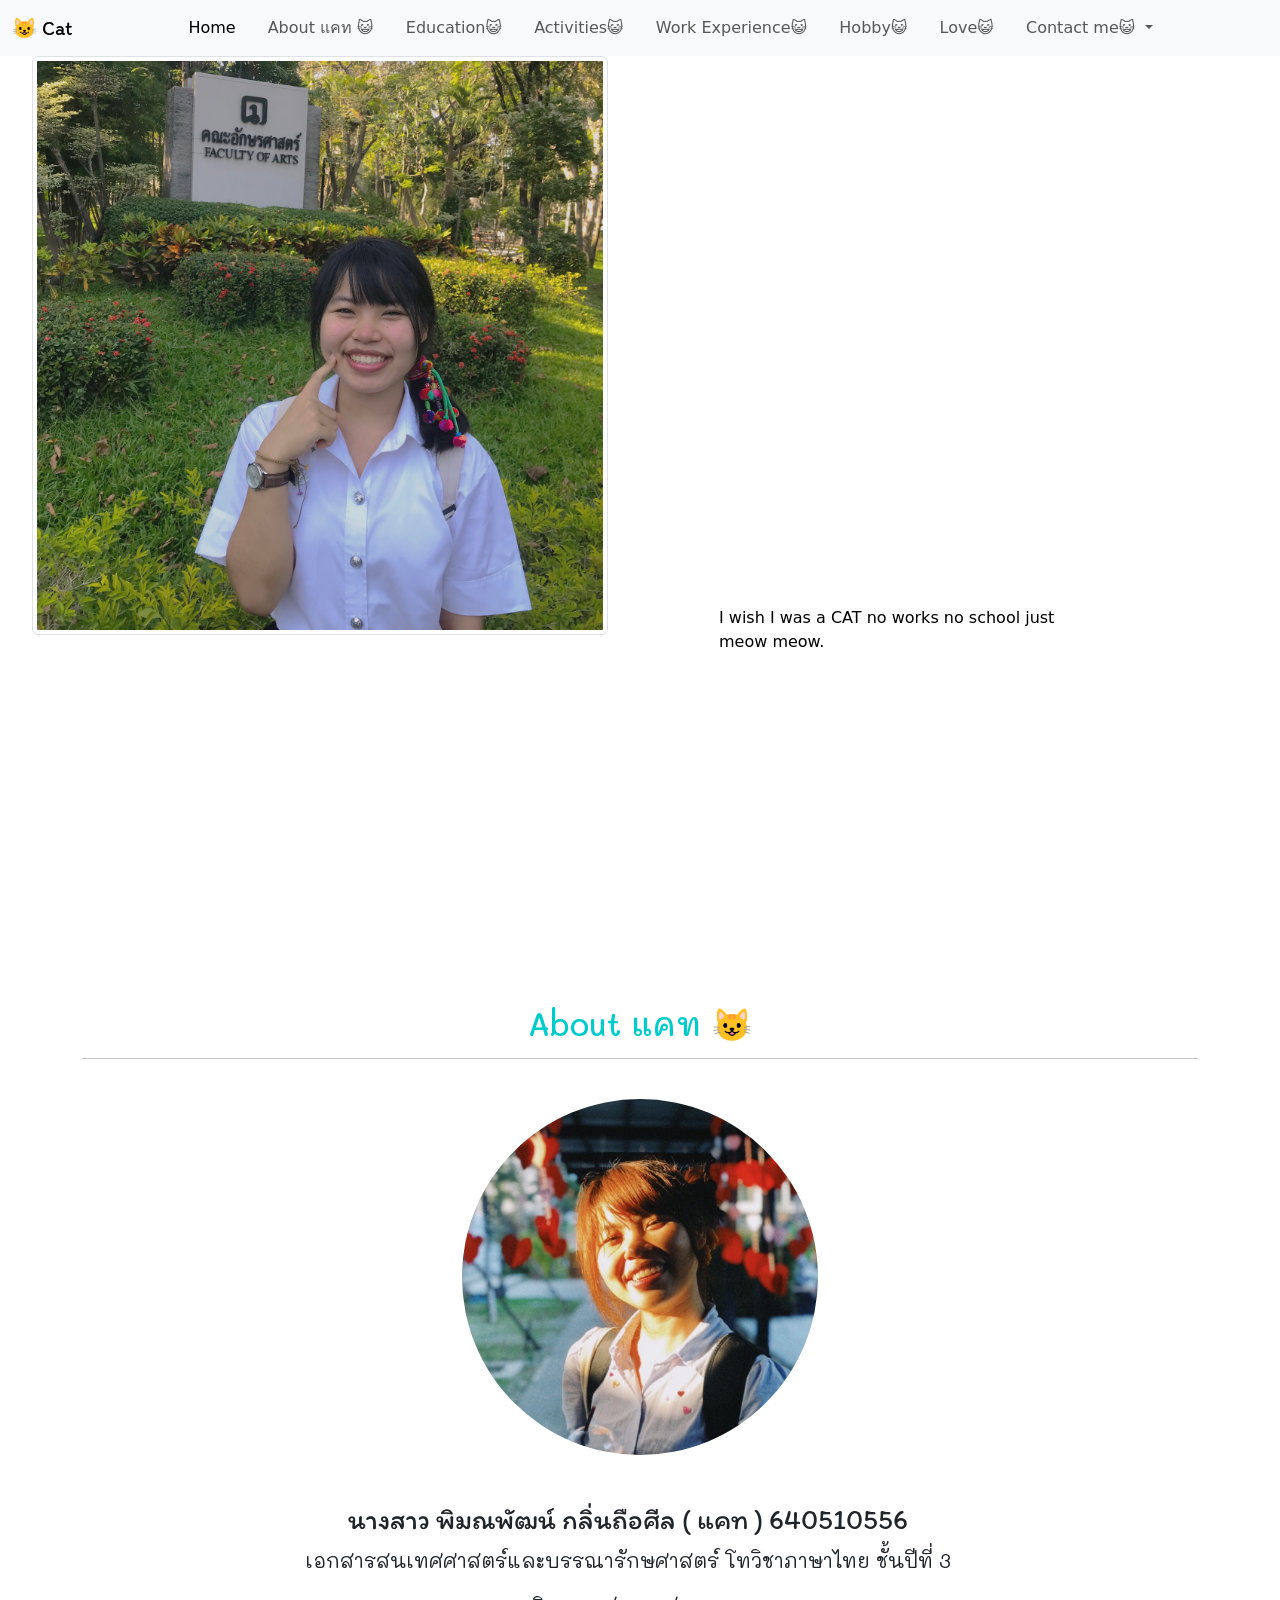
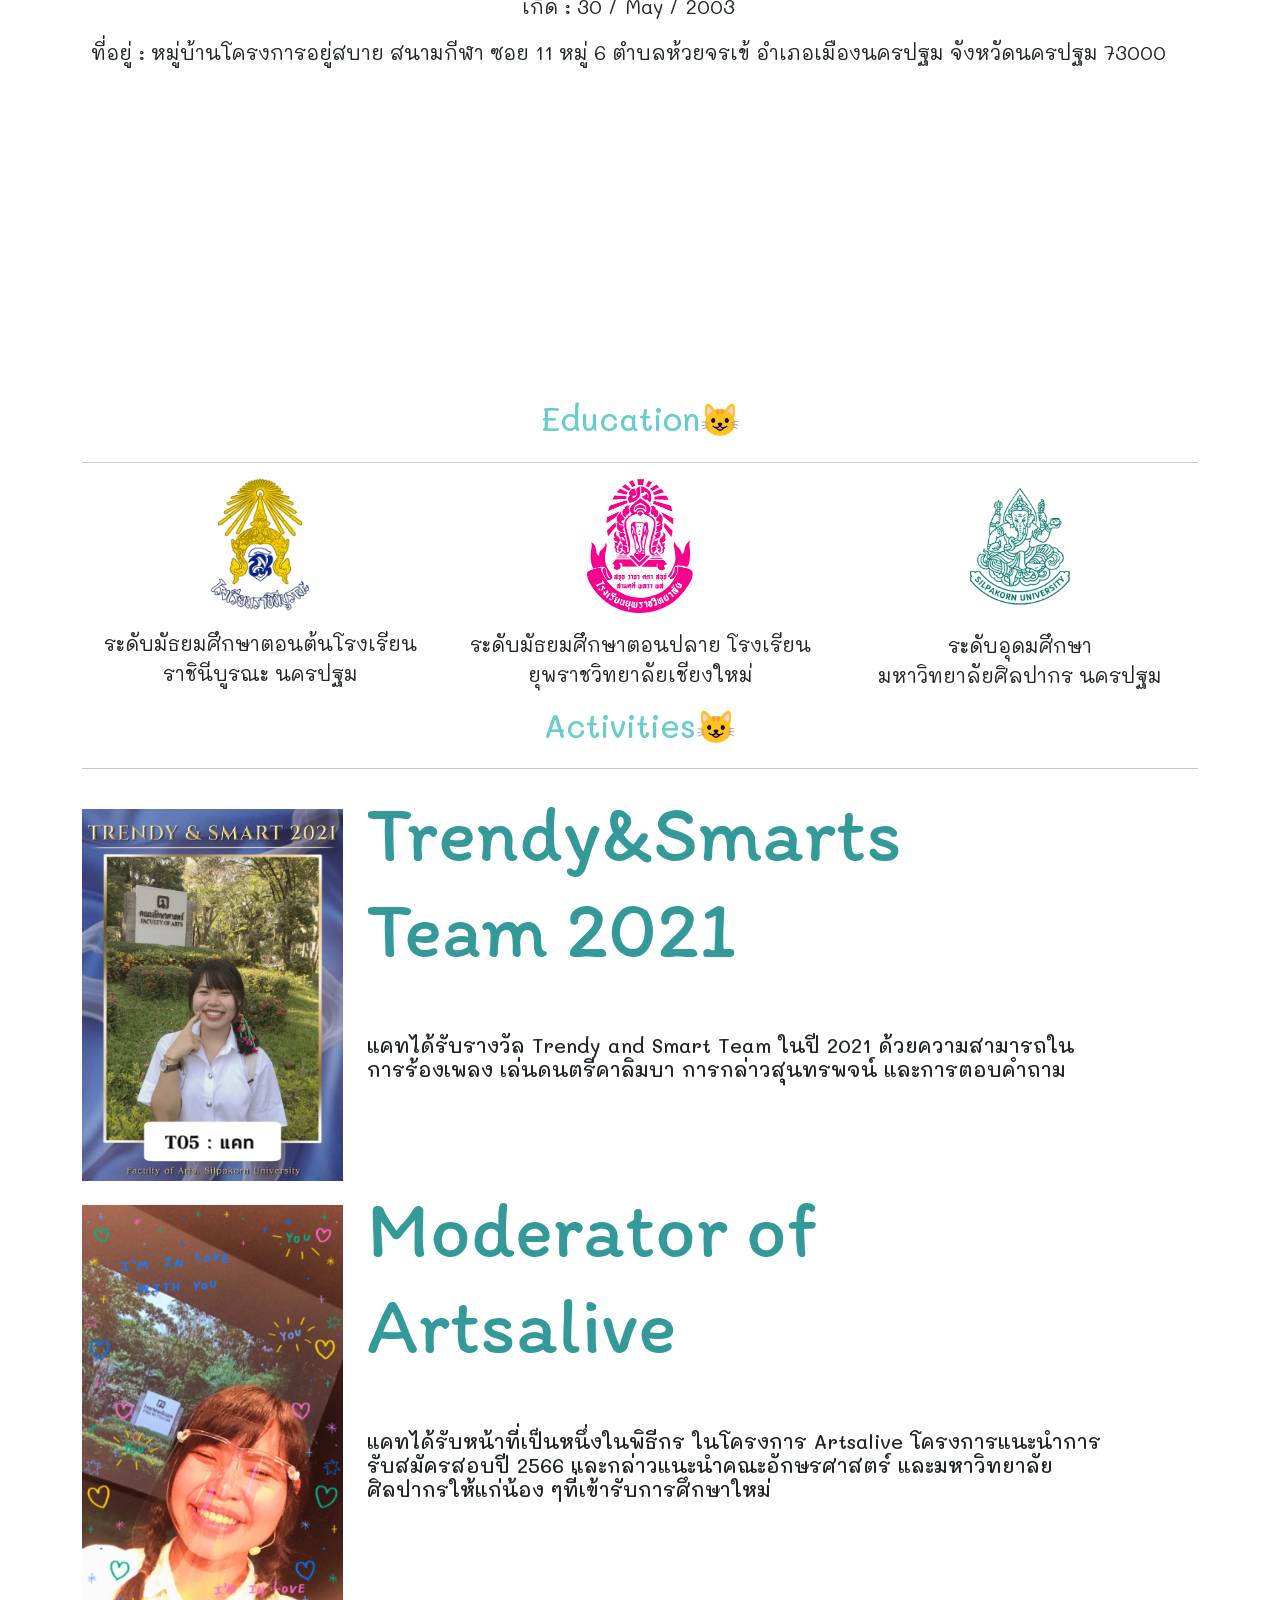
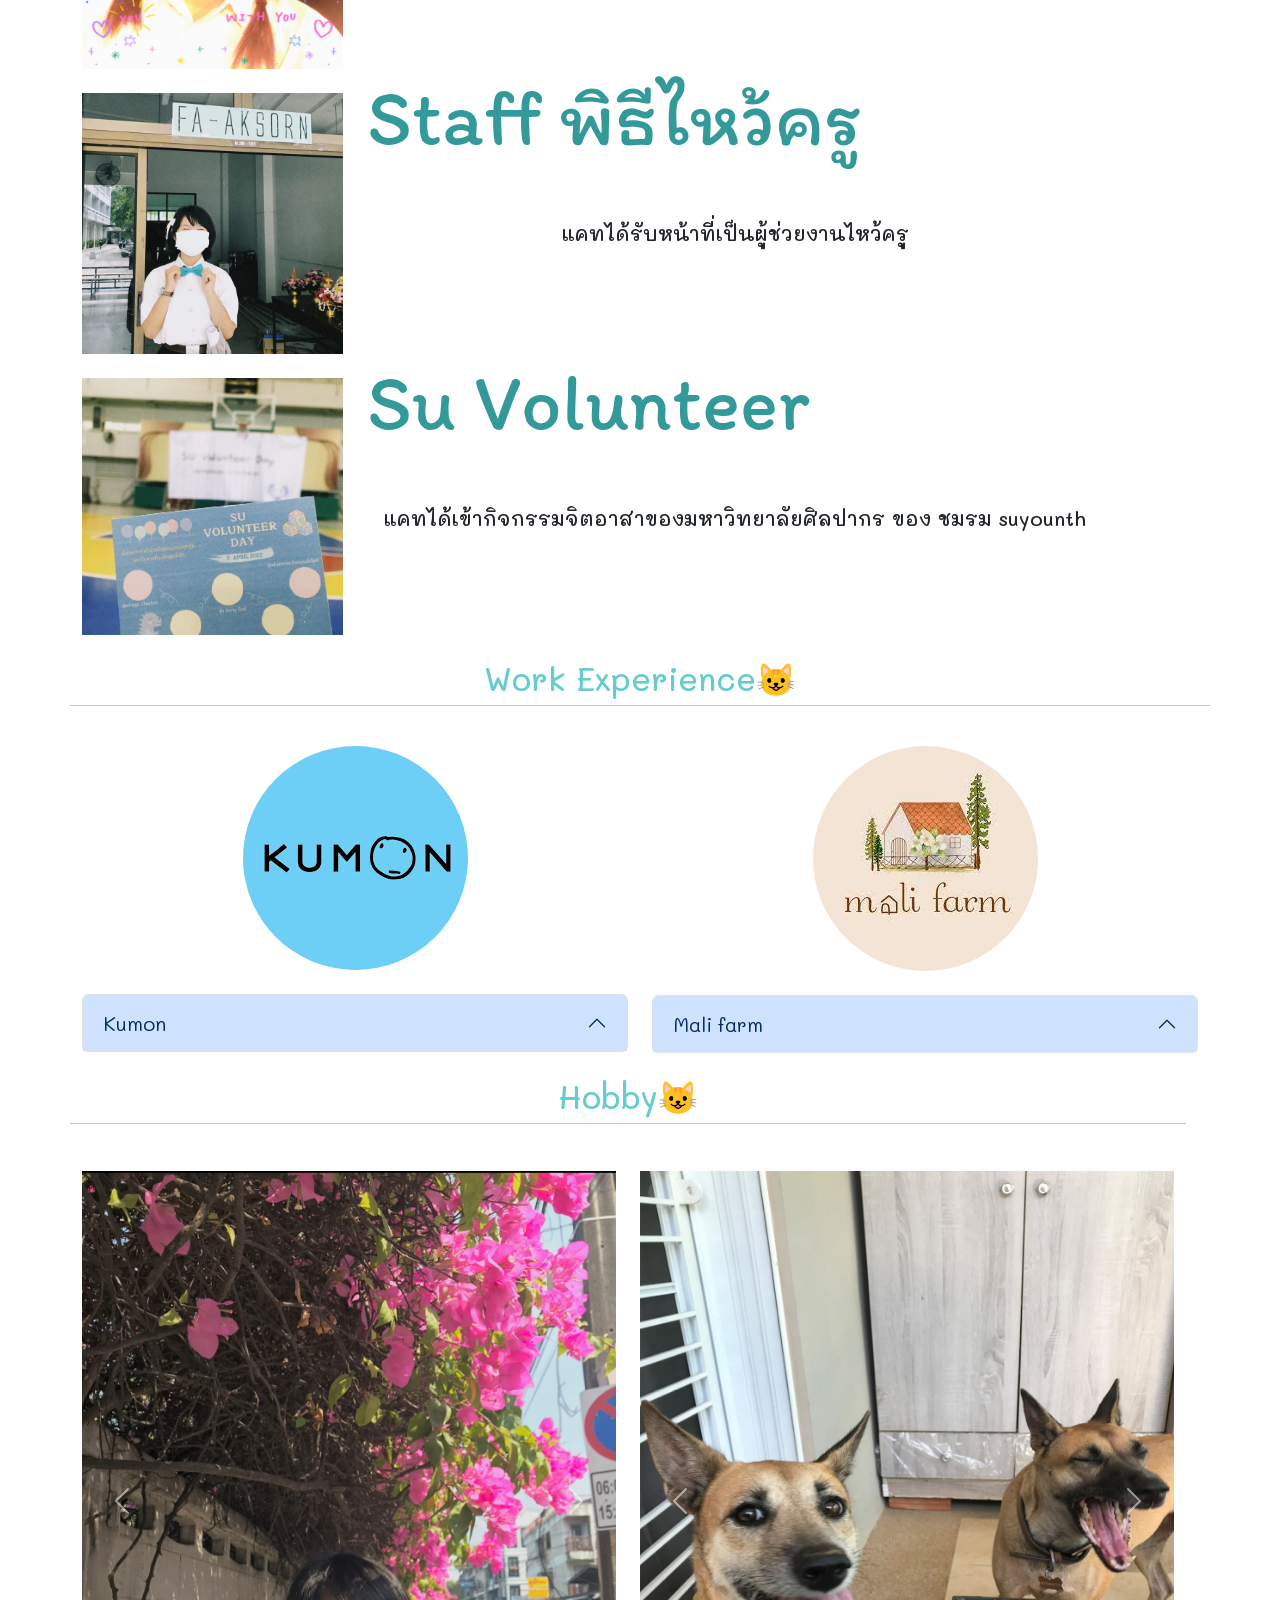
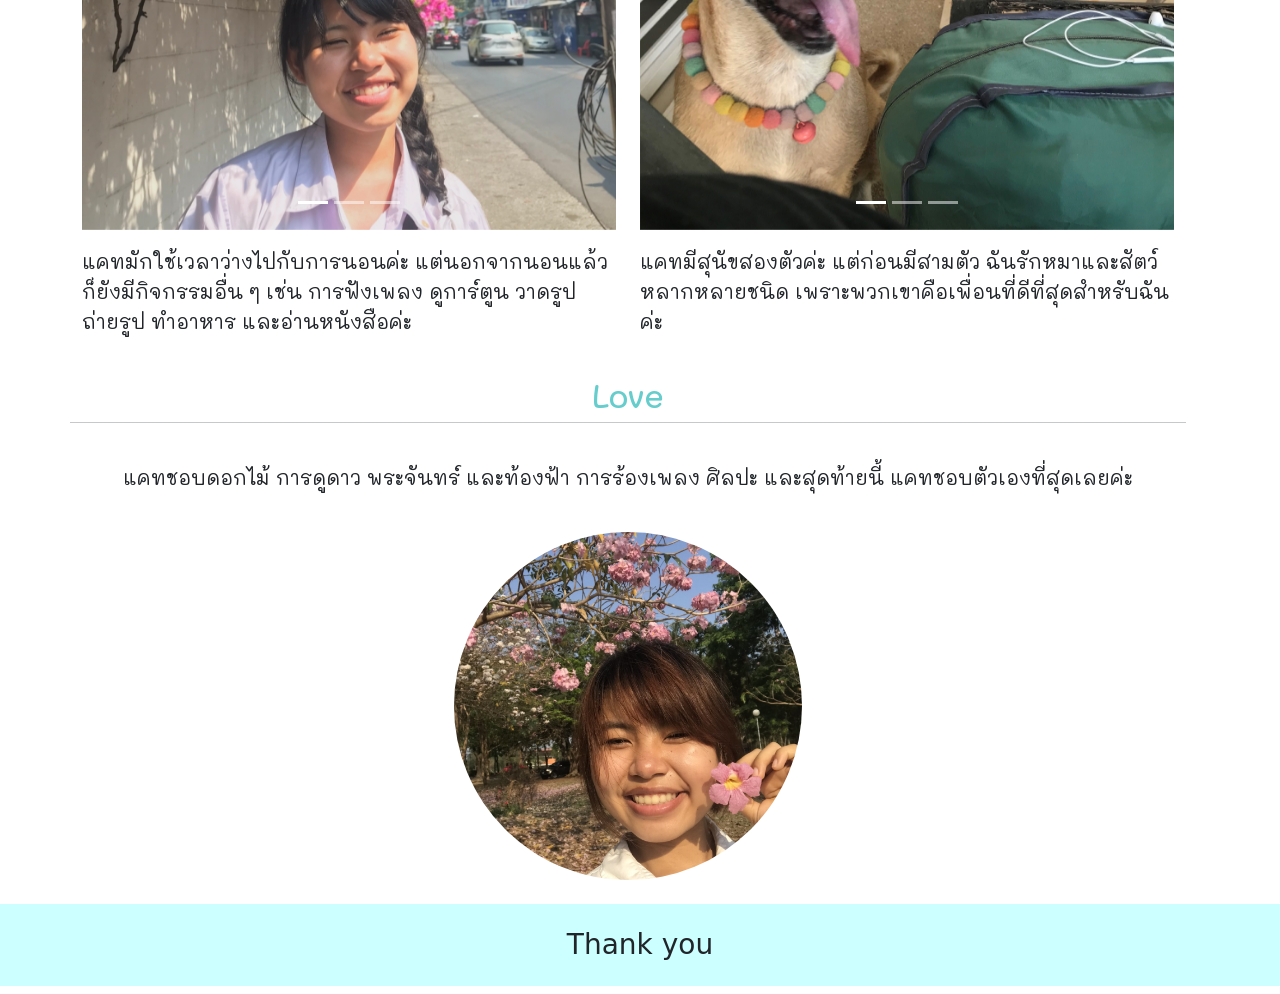
==== commit 73b6765c: "Add files via upload" ====
--- a/index.html
+++ b/index.html
@@ -3,7 +3,7 @@
   <head>
     <meta http-equiv="content-type" content="text/html; charset=utf-8">
     <meta name="viewport" content="width=device-width, initial-scale=1">
-    <title>Rezume of Cat</title>
+    <title>Rezume about แคท</title>
     <link href="https://cdn.jsdelivr.net/npm/bootstrap@5.3.2/dist/css/bootstrap.min.css"
 
       rel="stylesheet" integrity="sha384-T3c6CoIi6uLrA9TneNEoa7RxnatzjcDSCmG1MXxSR1GAsXEV/Dwwykc2MPK8M2HN"
@@ -20,6 +20,8 @@
     <link href="https://fonts.googleapis.com/css2?family=Itim&amp;family=Mali:wght@500&amp;display=swap"
 
       rel="stylesheet">
+    <meta name="keywords" content="แคท" />
+		<meta name="description" content="Aboutแคท Rezume" />
   </head>
   <body>
     <nav class="navbar navbar-expand-lg navbar-light bg-light">
@@ -37,7 +39,7 @@
 
                   href="#home">Home</a> </li>
               <li class="nav-item mx-2"> <a class="nav-link" href="#aboutme">About
-                  me😺</a> </li>
+                  แคท 😺</a> </li>
               <li class="nav-item mx-2"> <a class="nav-link" href="#edu">Education😺</a>
               </li>
               <li class="nav-item mx-2"> <a class="nav-link" href="#act">Activities😺</a>
@@ -93,7 +95,7 @@
     <div class="container mt-5">
       <h2 style="text-align: center; background-color: white;"><a id="aboutme"><span
 
-            style="color: #00cccc;"> About Me😺 </span></a></h2>
+            style="color: #00cccc;"> About </span><span style="color: #00cccc;">แคท 😺 </span></a></h2>
       <hr> </div>
     <div class="bg2">
       <div class="container">
@@ -104,8 +106,7 @@
               class="circle img-fluid" alt="" width="100%"> </div>
           <div class="col-4"> </div>
           <div class="row my-5" style="text-align: center;">
-               <h3 class="font">640510556:) </h3>
-            <h3 class="font">นางสาว พิมณพัฒน์ กลิ่นถือศีล ( แคท ) </h3>
+            <h3 class="font">นางสาว พิมณพัฒน์ กลิ่นถือศีล ( แคท ) 640510556</h3>
             <p class="font2">เอกสารสนเทศศาสตร์และบรรณารักษศาสตร์ โทวิชาภาษาไทย
               ชั้นปีที่ 3 </p>
             <p class="font2">เกิด : 30 / May / 2003</p>
@@ -154,8 +155,8 @@
         <div class="col-8 h2 font2"><span style="color: #339999;">
             <h1> Trendy&amp;Smarts Team 2021 </h1>
           </span> <br>
-          <p class="mt-4 text2"> ดิฉันได้รับรางวัล Trendy and Smart Team ในปี
-            2021 ด้วยความสามารถในการร้องเพลง เล่นดนตรีคาลิมบา การกล่าวสุนทรพจน์
+          <p class="mt-4 text2"> แคทได้รับรางวัล Trendy and Smart Team ในปี 2021
+            ด้วยความสามารถในการร้องเพลง เล่นดนตรีคาลิมบา การกล่าวสุนทรพจน์
             และการตอบคำถาม</p>
         </div>
         <div class="col-1"> </div>
@@ -167,7 +168,7 @@
         <div class="col-8 h2 font2"><span style="color: #339999;">
             <h1> Moderator of Artsalive </h1>
           </span> <br>
-          <p class="mt-4 text2"> ดิฉันได้รับหน้าที่เป็นหนึ่งในพิธีกร ในโครงการ
+          <p class="mt-4 text2"> แคทได้รับหน้าที่เป็นหนึ่งในพิธีกร ในโครงการ
             Artsalive โครงการแนะนำการรับสมัครสอบปี 2566
             และกล่าวแนะนำคณะอักษรศาสตร์ และมหาวิทยาลัยศิลปากรให้แก่น้อง
             ๆที่เข้ารับการศึกษาใหม่</p>
@@ -180,7 +181,7 @@
         <div class="col-8 h2 font2"><span style="color: #339999;">
             <h1> Staff พิธีไหว้ครู </h1>
           </span> <br>
-          <p class="mt-4 text2"> ดิฉันได้รับหน้าที่เป็นผู้ช่วยงานไหว้ครู </p>
+          <p class="mt-4 text2"> แคทได้รับหน้าที่เป็นผู้ช่วยงานไหว้ครู </p>
         </div>
       </div>
       <div class="row">
@@ -191,8 +192,8 @@
                     font2"><span style="color: #339999;">
             <h1> Su Volunteer </h1>
           </span> <br>
-          <p class="mt-4 text2">
-            ดิฉันได้เข้ากิจกรรมจิตอาสาของมหาวิทยาลัยศิลปากรของ ชมรม suyounth </p>
+          <p class="mt-4 text2"> แคทได้เข้ากิจกรรมจิตอาสาของมหาวิทยาลัยศิลปากร
+            ของ ชมรม suyounth </p>
         </div>
       </div>
       <div class="row" style="text-align: center;">
@@ -200,62 +201,150 @@
               Experience😺</span></a> </h2>
         <hr> </div>
       <div class="row">
-        <div class="mt-4 col-6"> <img src="images/IMG_7362.PNG" class="circle img-fluid"
-
-            alt="1" title="1"><br>
-          <p class="mt-3 font2"> ดิฉันเคยทำงานเป็นครูผู้ช่วยในสถาบัน Kumon
-            รับหน้าที่ในการดูแลเด็กนักเรียนในทุกช่วงวัย ในรายวิชาภาษาไทย
-            ภาษาอังกฤษและคณิตศาสตร์ </p>
-        </div>
-        <div class="mt-4 col-6"><img src="images/IMG_7363.JPG" class="circle img-fluid"
-
-            alt="2" title="2"><br>
-          <p class="mt-3 font2">
-            ดิฉันเคยทำงานเป็นพนังงานร้านเครื่องดื่มและเบเกอร์รี่ร้านมะลิฟาร์ม
-            นครปฐม </p>
-        </div>
-      </div>
-      <div class="row" style="text-align: center;">
-        <h2 style="text-align: center;" class="mt-4"> <a id="hobby"><span style="color: #66cccc;">Hobby😺</span></a>
-        </h2>
-        <hr><br>
-      </div>
-      <div class="row">
-        <div class="mt-4 col-6"><img src="images/IMG_3855.jpg" class="img-fluid"
-
-            alt="1" title="1">
-          <p class="pt-3 font2"> ดิฉันมักใช้เวลาว่างไปกับการนอนค่ะ
-            แต่นอกจากนอนแล้วก็ยังมีกิจกรรมอื่น ๆ เช่น การฟังเพลง ดูการ์ตูน
-            วาดรูป ถ่ายรูป ทำอาหาร และอ่านหนังสือค่ะ </p>
-        </div>
-        <div class="mt-4 col-6"><img src="images/tongdee.jpg" class="img-fluid"
-
-            cl="">
-          <p class="pt-3 font2"> ฉันมีสุนัขสองตัวค่ะ แต่ก่อนมีสามตัว
-            ฉันรักหมาและสัตว์หลากหลายชนิด
-            เพราะพวกเขาคือเพื่อนที่ดีที่สุดสำหรับฉันค่ะ </p>
-        </div>
-      </div>
-      <div class="row" style="text-align: center;">
-        <h2 style="text-align: center;" class="mt-4"> <a id="love"><span style="color: #66cccc;">Love😺</span></a>
-        </h2>
-        <hr><br>
-        <p class="pt-3 font2"> ฉันชอบดอกไม้ การดูดาว พระจันทร์ และท้องฟ้า
-          การร้องเพลง ศิลปะ และสุดท้ายนี้ฉันชอบตัวเองที่สุดเลยค่ะ </p>
-      </div>
-      <div class="row">
-        <div class="col-4"> </div>
-        <div class="col-4 mt-4" style="text-align: center;"> <img src="images/IMG_3892.jpg"
-
-            class="circle img-fluid" width="100%"> </div>
-        <div class="col-4"> </div>
-      </div>
-    </div>
-    <script src="https://cdn.jsdelivr.net/npm/bootstrap@5.3.2/dist/js/bootstrap.bundle.min.js"
+        <div class="mt-4 col-6">
+          <div style="text-align: center;"><img src="images/IMG_7362.PNG" class="circle img-fluid"
+
+              alt="1" title="1"><br>
+          </div>
+          <div class="accordion mt-4" id="accordionExample1">
+            <div class="accordion-item">
+              <h2 class="accordion-header" id="headingOne1"> <button class="accordion-button font2"
+
+                  type="button" data-bs-toggle="collapse" data-bs-target="#collapseOne1"
+
+                  aria-expanded="true" aria-controls="collapseOne1"> Kumon </button>
+              </h2>
+              <div id="collapseOne1" class="accordion-collapse collapse" aria-labelledby="headingOne1"
+
+                data-bs-parent="#accordionExample1">
+                <div class="accordion-body">
+                  <p class="font2">ดิฉันเคยทำงานเป็นครูผู้ช่วยในสถาบัน Kumon
+                    ดูแลเด็กนักเรียนในทุกช่วงวัยในรายวิชาภาษาไทย
+                    ภาษาอังกฤษและคณิตศาสตร์ </p>
+                </div>
+              </div>
+            </div>
+          </div>
+        </div>
+        <div class="mt-4 col-6">
+          <div style="text-align: center;"><img src="images/IMG_7363.JPG" class="circle img-fluid"
+
+              alt="2" title="2"></div>
+          <div class="accordion mt-4" id="accordionExample">
+            <div class="accordion-item">
+              <h2 class="accordion-header" id="headingOne"> <button class="accordion-button font2"
+
+                  type="button" data-bs-toggle="collapse" data-bs-target="#collapseOne"
+
+                  aria-expanded="true" aria-controls="collapseOne"> Mali farm </button>
+              </h2>
+              <div id="collapseOne" class="accordion-collapse collapse" aria-labelledby="headingOne"
+
+                data-bs-parent="#accordionExample">
+                <div class="accordion-body">
+                  <p class="font2">ดิฉันเคยทำงานเป็นพนังงานร้านเครื่องดื่มและ
+                    เบเกอร์รี่ร้านมะลิฟาร์มนครปฐม </p>
+                </div>
+              </div>
+            </div>
+          </div>
+        </div>
+        <div class="row" style="text-align: center;">
+          <h2 style="text-align: center;" class="mt-4"> <a id="hobby"><span style="color: #66cccc;">Hobby😺</span></a>
+          </h2>
+          <hr><br>
+        </div>
+        <div class="row">
+          <div class="mt-4 col-6">
+            <div id="carouselExampleIndicators" class="carousel slide" data-bs-ride="carousel">
+              <div class="carousel-indicators"> <button type="button" data-bs-target="#carouselExampleIndicators"
+
+                  data-bs-slide-to="0" class="active" aria-current="true" aria-label="Slide 1"></button>
+                <button type="button" data-bs-target="#carouselExampleIndicators"
+
+                  data-bs-slide-to="1" aria-label="Slide 2"></button> <button type="button"
+
+                  data-bs-target="#carouselExampleIndicators" data-bs-slide-to="2"
+
+                  aria-label="Slide 3"></button> </div>
+              <div class="carousel-inner">
+                <div class="carousel-item active"> <img src="images/IMG_3855.jpg"
+
+                    class="d-block w-100" alt="..."> </div>
+                <div class="carousel-item"> <img src="images/cat2.jpeg" class="d-block w-100"
+
+                    alt="..."> </div>
+                <div class="carousel-item"> <img src="images/cat3.jpg" class="d-block w-100"
+
+                    alt="..."> </div>
+              </div>
+              <button class="carousel-control-prev" type="button" data-bs-target="#carouselExampleIndicators"
+
+                data-bs-slide="prev"> <span class="carousel-control-prev-icon"
+
+                  aria-hidden="true"></span> <span class="visually-hidden">Previous</span>
+              </button> <button class="carousel-control-next" type="button" data-bs-target="#carouselExampleIndicators"
+
+                data-bs-slide="next"> <span class="carousel-control-next-icon"
+
+                  aria-hidden="true"></span> <span class="visually-hidden">Next</span>
+              </button> </div>
+            <p class="pt-3 font2"> แคทมักใช้เวลาว่างไปกับการนอนค่ะ
+              แต่นอกจากนอนแล้วก็ยังมีกิจกรรมอื่น ๆ เช่น การฟังเพลง ดูการ์ตูน
+              วาดรูป ถ่ายรูป ทำอาหาร และอ่านหนังสือค่ะ </p>
+          </div>
+          <div class="mt-4 col-6">
+            <div id="carouselExampleIndicators1" class="carousel slide" data-bs-ride="carousel">
+  <div class="carousel-indicators">
+    <button type="button" data-bs-target="#carouselExampleIndicators1" data-bs-slide-to="0" class="active" aria-current="true" aria-label="Slide 1"></button>
+    <button type="button" data-bs-target="#carouselExampleIndicators1" data-bs-slide-to="1" aria-label="Slide 2"></button>
+    <button type="button" data-bs-target="#carouselExampleIndicators1" data-bs-slide-to="2" aria-label="Slide 3"></button>
+  </div>
+  <div class="carousel-inner">
+    <div class="carousel-item active">
+      <img src="images/tongdee.jpg" class="d-block w-100" alt="...">
+    </div>
+    <div class="carousel-item">
+      <img src="images/td2.png" class="d-block w-100" alt="...">
+    </div>
+    <div class="carousel-item">
+      <img src="images/td3.png" class="d-block w-100" alt="...">
+    </div>
+  </div>
+  <button class="carousel-control-prev" type="button" data-bs-target="#carouselExampleIndicators1" data-bs-slide="prev">
+    <span class="carousel-control-prev-icon" aria-hidden="true"></span>
+    <span class="visually-hidden">Previous</span>
+  </button>
+  <button class="carousel-control-next" type="button" data-bs-target="#carouselExampleIndicators1" data-bs-slide="next">
+    <span class="carousel-control-next-icon" aria-hidden="true"></span>
+    <span class="visually-hidden">Next</span>
+  </button>
+</div>
+            <p class="pt-3 font2"> แคทมีสุนัขสองตัวค่ะ แต่ก่อนมีสามตัว
+              ฉันรักหมาและสัตว์หลากหลายชนิด
+              เพราะพวกเขาคือเพื่อนที่ดีที่สุดสำหรับฉันค่ะ </p>
+          </div>
+        </div>
+        <div class="row" style="text-align: center;">
+          <h2 style="text-align: center;" class="mt-4"> <a id="love"><span style="color: #66cccc;">Love</span></a>
+          </h2>
+          <hr><br>
+          <p class="pt-3 font2"> แคทชอบดอกไม้ การดูดาว พระจันทร์ และท้องฟ้า
+            การร้องเพลง ศิลปะ และสุดท้ายนี้ แคทชอบตัวเองที่สุดเลยค่ะ </p>
+        </div>
+        <div class="row">
+          <div class="col-4"> </div>
+          <div class="col-4 mt-4" style="text-align: center;"> <img src="images/IMG_3892.jpg"
+
+              class="circle img-fluid" width="100%"> </div>
+          <div class="col-4"> </div>
+        </div>
+      </div>
+      <script src="https://cdn.jsdelivr.net/npm/bootstrap@5.3.2/dist/js/bootstrap.bundle.min.js"
 
 integrity="sha384-C6RzsynM9kWDrMNeT87bh95OGNyZPhcTNXj1NW7RuBCsyN/o0jlpcV8Qyq46cDfL"
 
-crossorigin="anonymous"></script>
+crossorigin="anonymous"></script></div>
     <footer class="page-footer mt-4">
       <h3 style="text-align: center;" class="py-4"> Thank you </h3>
     </footer>
--- a/css/style.css
+++ b/css/style.css
@@ -1,10 +1,10 @@
-.bg{background-image: url("../images/IMG_7397.JPG");
+.bg{background-image: url("../images/IMG_7397.jpg");
 height: 100vh;
 width: 100%;
   background-size: cover;
 }
 
-.bg2{background-image: url("../images/IMG_7398.JPG");
+.bg2{background-image: url("../images/IMG_7398.jpg");
 height: 100vh;
 width: 100%;
 background-size: cover;
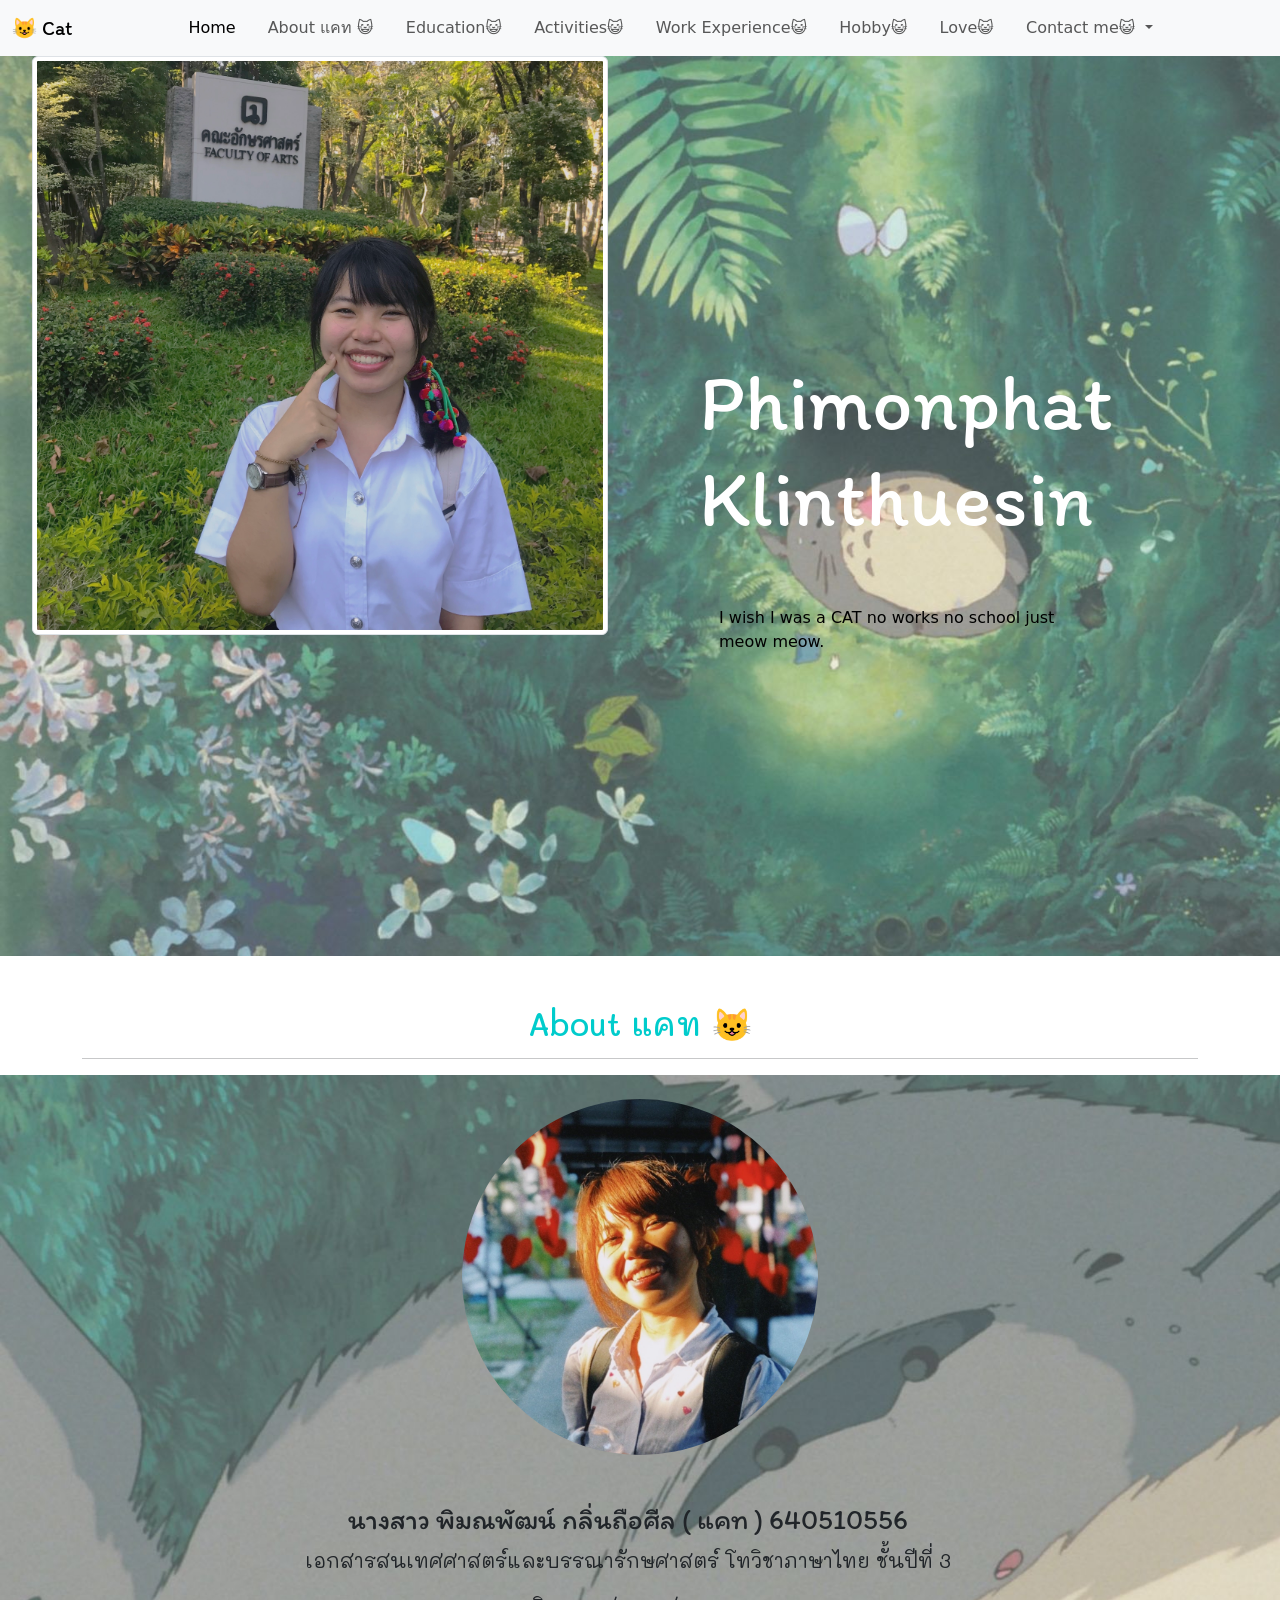
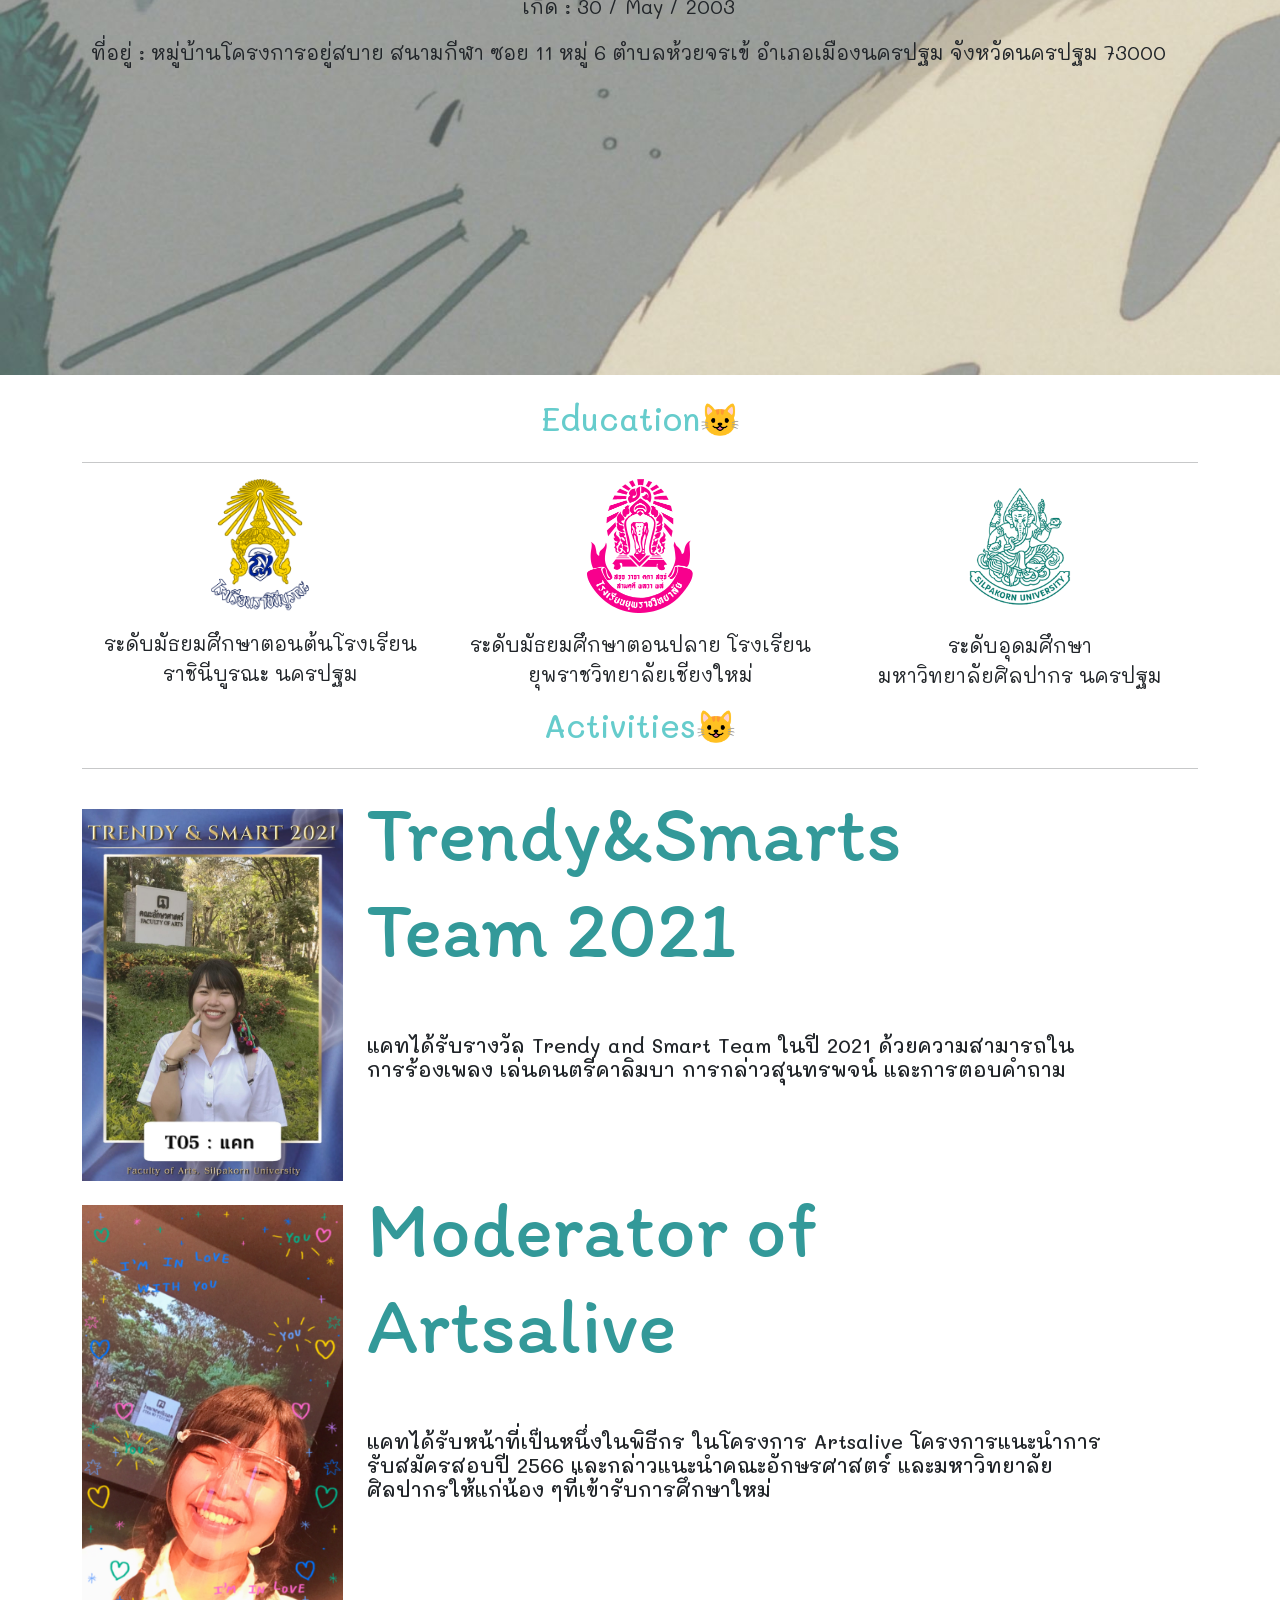
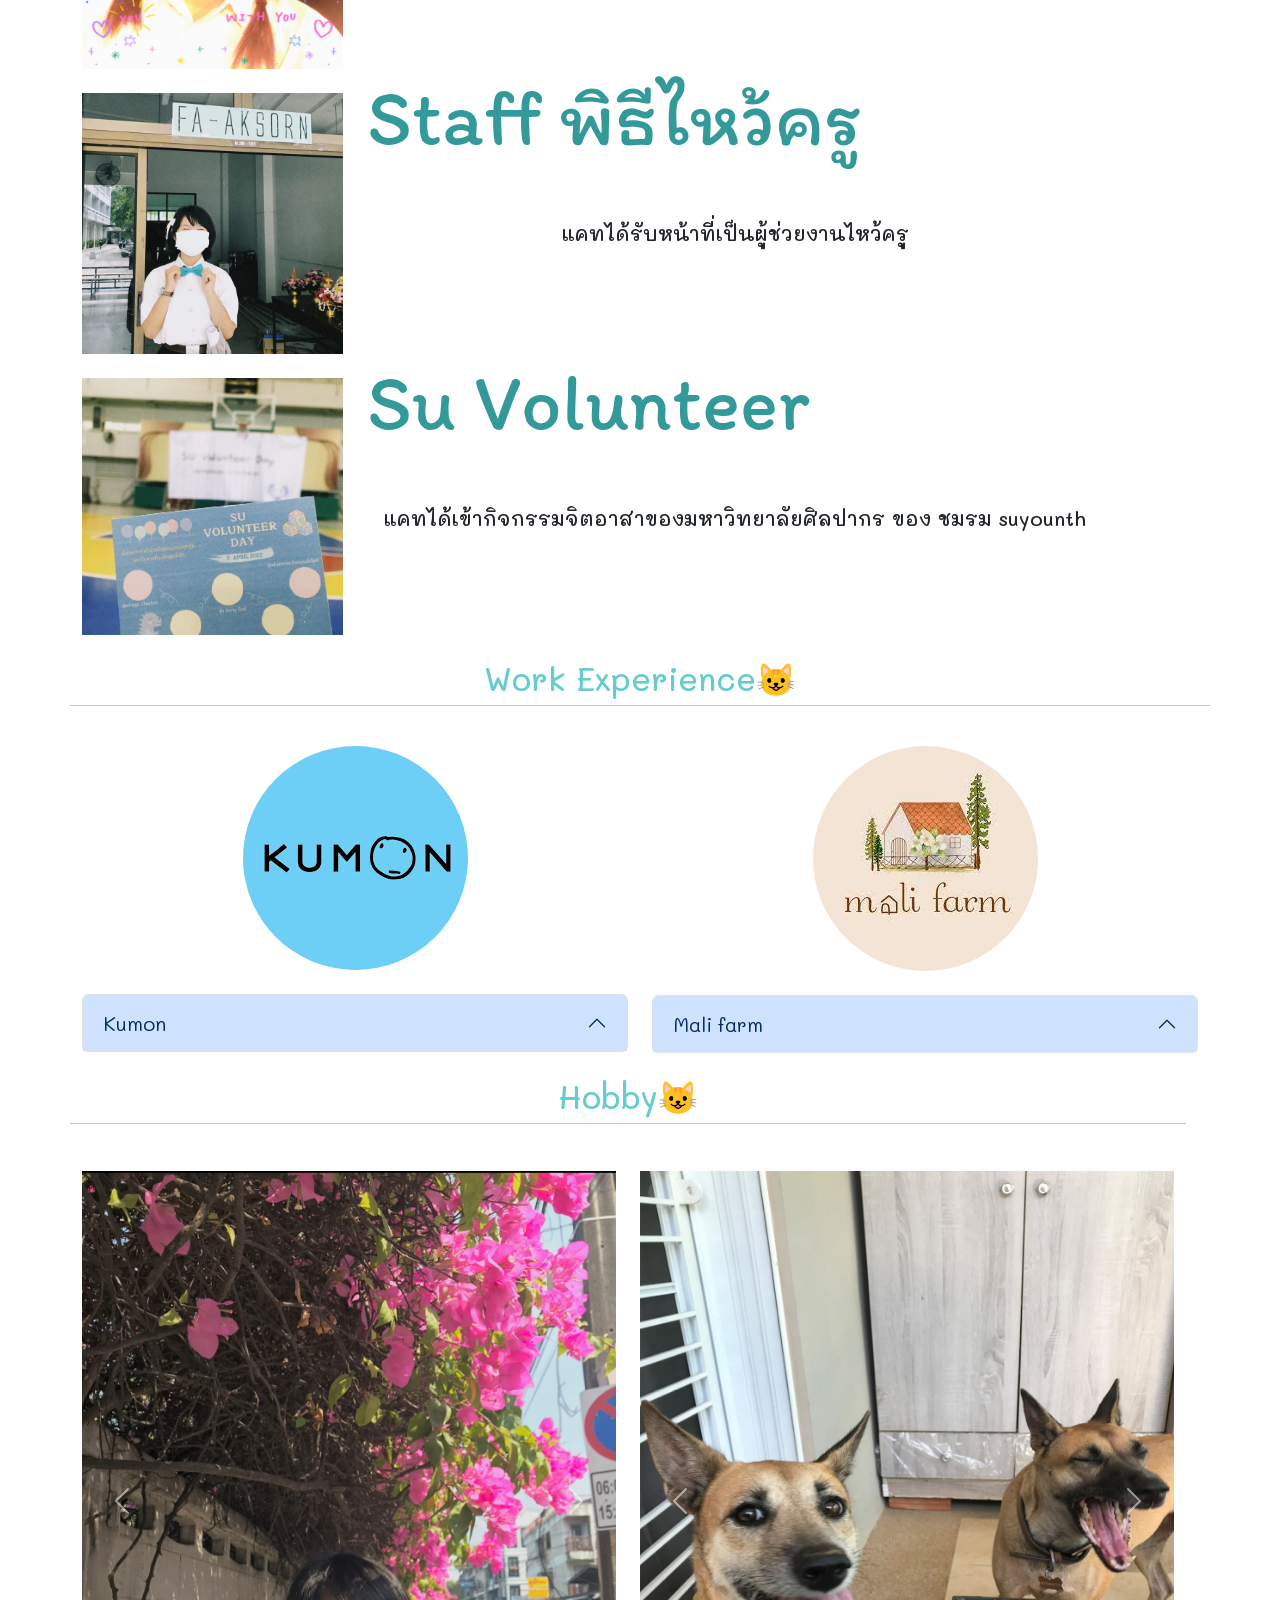
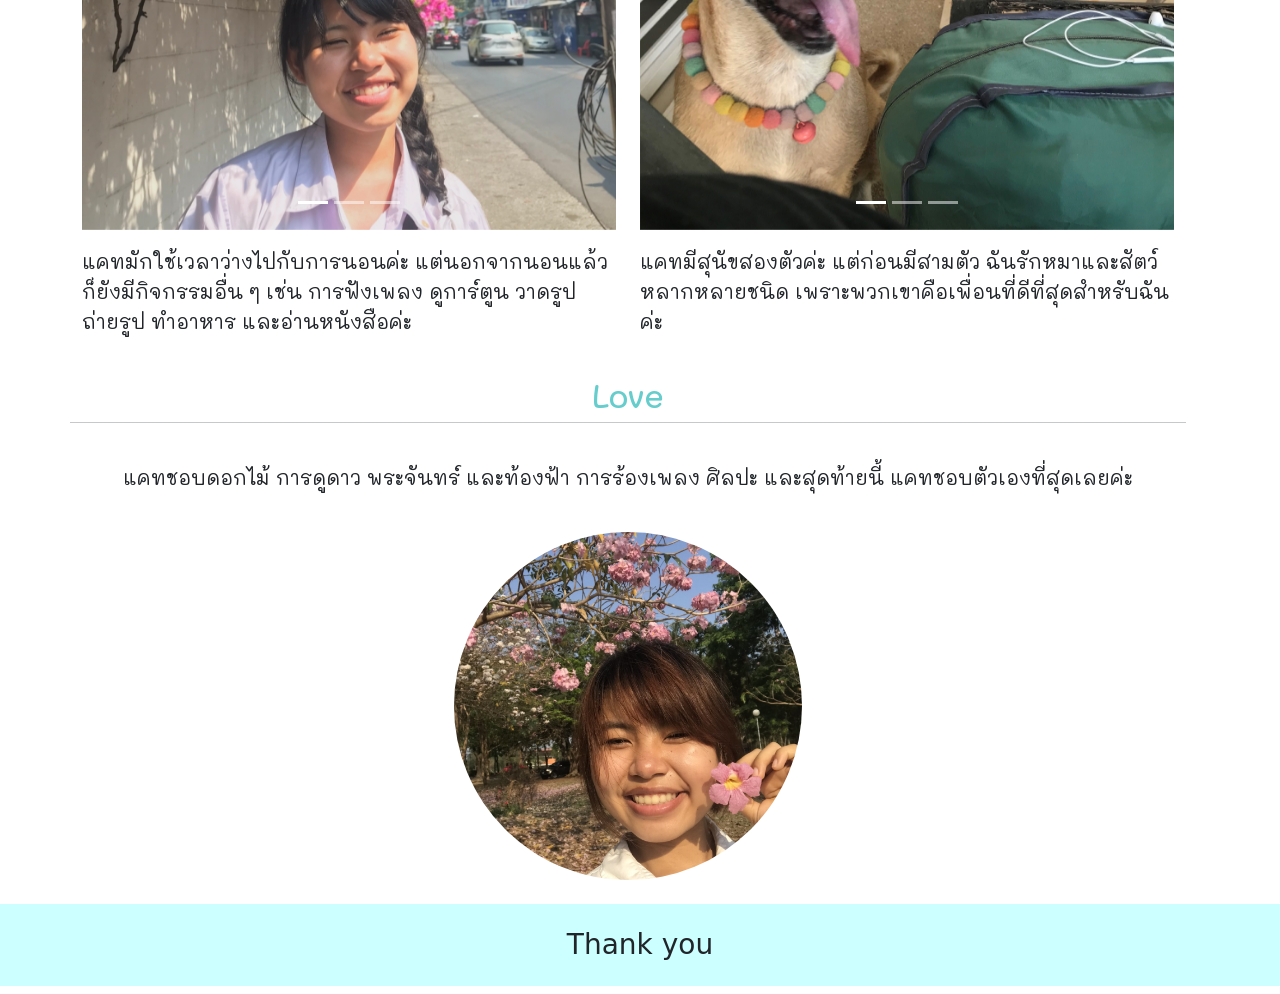
==== commit 95ff0f33: "Add files via upload" ====
--- a/index.html
+++ b/index.html
@@ -305,10 +305,10 @@
       <img src="images/tongdee.jpg" class="d-block w-100" alt="...">
     </div>
     <div class="carousel-item">
-      <img src="images/td2.png" class="d-block w-100" alt="...">
+      <img src="images/td2.PNG" class="d-block w-100" alt="...">
     </div>
     <div class="carousel-item">
-      <img src="images/td3.png" class="d-block w-100" alt="...">
+      <img src="images/td3.PNG" class="d-block w-100" alt="...">
     </div>
   </div>
   <button class="carousel-control-prev" type="button" data-bs-target="#carouselExampleIndicators1" data-bs-slide="prev">
--- a/css/style.css
+++ b/css/style.css
@@ -1,10 +1,10 @@
-.bg{background-image: url("../images/IMG_7397.jpg");
+.bg{background-image: url("../images/IMG_7397.JPG");
 height: 100vh;
 width: 100%;
   background-size: cover;
 }
 
-.bg2{background-image: url("../images/IMG_7398.jpg");
+.bg2{background-image: url("../images/IMG_7398.JPG");
 height: 100vh;
 width: 100%;
 background-size: cover;
